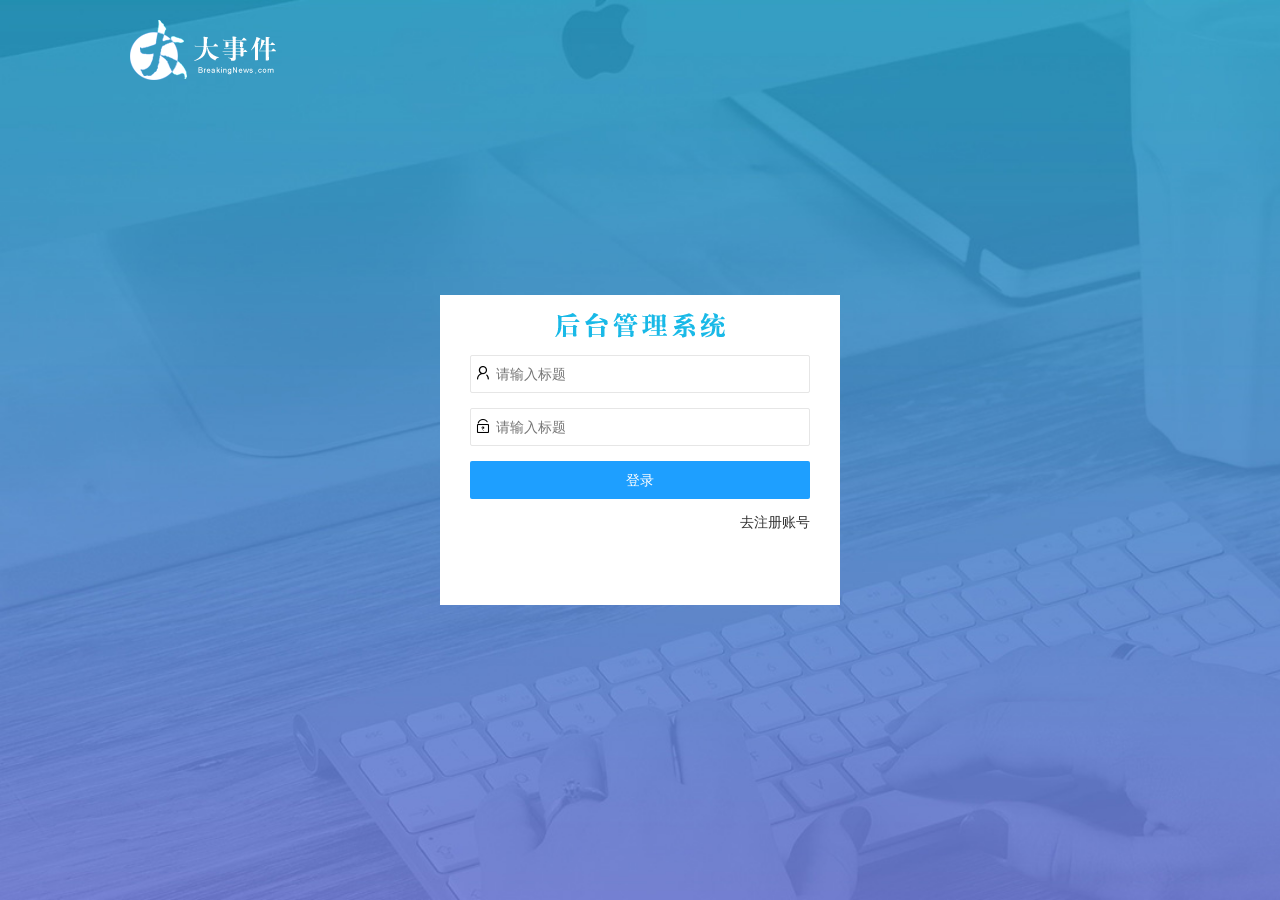
==== login.html @ 8d79bdd9 "大事件首页初始化-第一版" ====
<!DOCTYPE html>
<html lang="en">

<head>
    <meta charset="UTF-8">
    <meta name="viewport" content="width=device-width, initial-scale=1.0">
    <title>Document</title>
    <!-- 无论是css还是js，都需要先加载别人的css和js，最后加载自己的css和自己的js -->
    <!-- 加载css文件 -->
    <link rel="stylesheet" href="./assets/lib/layui/css/layui.css">
    <link rel="stylesheet" href="./login/login.css">

    <!-- 加载js文件 -->
    <script src="./assets/lib/jquery.js"></script>
    <script src="./assets/lib/layui/layui.all.js"></script>
    <script src="./login/login.js"></script>
</head>

<body>
<!-- logo -->
<div id="logo">
    <img src="./assets/images/logo.png" />
</div>


<!-- 登录的盒子 start -->
<div id="login">
    <!-- 盒子的标题 -->
    <div class="title"></div>
    <!-- 登录的表单 -->
    <form action="" class="layui-form">
        <!-- 第一行：用户名 -->
        <div class="layui-form-item">
            <i class="layui-icon layui-icon-username"></i>
            <input type="text" name="username" required lay-verify="required" placeholder="请输入标题" autocomplete="off"
                class="layui-input">
        </div>
        <!-- 第二行：密码 -->
        <div class="layui-form-item">
            <i class="layui-icon layui-icon-password"></i>
            <input type="password" name="password" required lay-verify="required" placeholder="请输入标题" autocomplete="off"
                class="layui-input">
        </div>
        <!-- 第三行：按钮 -->
        <div class="layui-form-item">
            <button class="layui-btn layui-btn-fluid layui-bg-blue" lay-submit lay-filter="formDemo">登录</button>
        </div>
        <!-- 第四行：去注册账号 -->
        <div class="layui-form-item">
            <a href="javascript:;" id="goto-register">去注册账号</a>
        </div>
    </form>
</div>



<!-- 注册的盒子 start -->
<div id="register">
    <!-- 盒子的标题 -->
    <div class="title"></div>

    <!-- 登录的表单 -->
    <form action="" class="layui-form">
        <!-- 第一行：用户名 -->
        <div class="layui-form-item">
            <i class="layui-icon layui-icon-username"></i>
            <input type="text" name="username" required lay-verify="required" placeholder="请输入标题" autocomplete="off"
                class="layui-input">
        </div>


        <!-- 第二行：密码 -->
        <div class="layui-form-item">
            <i class="layui-icon layui-icon-password"></i>
            <input type="password" name="password" required lay-verify="required" placeholder="请输入标题" autocomplete="off"
                class="layui-input">
        </div>


        <!-- 第三行：重复密码 -->
        <div class="layui-form-item">
            <i class="layui-icon layui-icon-password"></i>
            <input type="password" required lay-verify="required" placeholder="请输入标题" autocomplete="off"
                class="layui-input">
        </div>


        <!-- 第四行：按钮 -->
        <div class="layui-form-item">
            <button class="layui-btn layui-btn-fluid layui-bg-blue" lay-submit lay-filter="formDemo">注册</button>
        </div>
        <!-- 第无行：有账号，去登录 -->
        <div class="layui-form-item">
            <a href="javascript:;" id="goto-login">已有账号，去登录</a>
        </div>
    </form>
</div>
</body>

</html>
---- assets/lib/layui/css/layui.css ----
/** layui-v2.5.6 MIT License By https://www.layui.com */
 .layui-inline,img{display:inline-block;vertical-align:middle}h1,h2,h3,h4,h5,h6{font-weight:400}.layui-edge,.layui-header,.layui-inline,.layui-main{position:relative}.layui-body,.layui-edge,.layui-elip{overflow:hidden}.layui-btn,.layui-edge,.layui-inline,img{vertical-align:middle}.layui-btn,.layui-disabled,.layui-icon,.layui-unselect{-moz-user-select:none;-webkit-user-select:none;-ms-user-select:none}.layui-elip,.layui-form-checkbox span,.layui-form-pane .layui-form-label{text-overflow:ellipsis;white-space:nowrap}.layui-breadcrumb,.layui-tree-btnGroup{visibility:hidden}blockquote,body,button,dd,div,dl,dt,form,h1,h2,h3,h4,h5,h6,input,li,ol,p,pre,td,textarea,th,ul{margin:0;padding:0;-webkit-tap-highlight-color:rgba(0,0,0,0)}a:active,a:hover{outline:0}img{border:none}li{list-style:none}table{border-collapse:collapse;border-spacing:0}h4,h5,h6{font-size:100%}button,input,optgroup,option,select,textarea{font-family:inherit;font-size:inherit;font-style:inherit;font-weight:inherit;outline:0}pre{white-space:pre-wrap;white-space:-moz-pre-wrap;white-space:-pre-wrap;white-space:-o-pre-wrap;word-wrap:break-word}body{line-height:24px;font:14px Helvetica Neue,Helvetica,PingFang SC,Tahoma,Arial,sans-serif}hr{height:1px;margin:10px 0;border:0;clear:both}a{color:#333;text-decoration:none}a:hover{color:#777}a cite{font-style:normal;*cursor:pointer}.layui-border-box,.layui-border-box *{box-sizing:border-box}.layui-box,.layui-box *{box-sizing:content-box}.layui-clear{clear:both;*zoom:1}.layui-clear:after{content:'\20';clear:both;*zoom:1;display:block;height:0}.layui-inline{*display:inline;*zoom:1}.layui-edge{display:inline-block;width:0;height:0;border-width:6px;border-style:dashed;border-color:transparent}.layui-edge-top{top:-4px;border-bottom-color:#999;border-bottom-style:solid}.layui-edge-right{border-left-color:#999;border-left-style:solid}.layui-edge-bottom{top:2px;border-top-color:#999;border-top-style:solid}.layui-edge-left{border-right-color:#999;border-right-style:solid}.layui-disabled,.layui-disabled:hover{color:#d2d2d2!important;cursor:not-allowed!important}.layui-circle{border-radius:100%}.layui-show{display:block!important}.layui-hide{display:none!important}@font-face{font-family:layui-icon;src:url(../font/iconfont.eot?v=256);src:url(../font/iconfont.eot?v=256#iefix) format('embedded-opentype'),url(../font/iconfont.woff2?v=256) format('woff2'),url(../font/iconfont.woff?v=256) format('woff'),url(../font/iconfont.ttf?v=256) format('truetype'),url(../font/iconfont.svg?v=256#layui-icon) format('svg')}.layui-icon{font-family:layui-icon!important;font-size:16px;font-style:normal;-webkit-font-smoothing:antialiased;-moz-osx-font-smoothing:grayscale}.layui-icon-reply-fill:before{content:"\e611"}.layui-icon-set-fill:before{content:"\e614"}.layui-icon-menu-fill:before{content:"\e60f"}.layui-icon-search:before{content:"\e615"}.layui-icon-share:before{content:"\e641"}.layui-icon-set-sm:before{content:"\e620"}.layui-icon-engine:before{content:"\e628"}.layui-icon-close:before{content:"\1006"}.layui-icon-close-fill:before{content:"\1007"}.layui-icon-chart-screen:before{content:"\e629"}.layui-icon-star:before{content:"\e600"}.layui-icon-circle-dot:before{content:"\e617"}.layui-icon-chat:before{content:"\e606"}.layui-icon-release:before{content:"\e609"}.layui-icon-list:before{content:"\e60a"}.layui-icon-chart:before{content:"\e62c"}.layui-icon-ok-circle:before{content:"\1005"}.layui-icon-layim-theme:before{content:"\e61b"}.layui-icon-table:before{content:"\e62d"}.layui-icon-right:before{content:"\e602"}.layui-icon-left:before{content:"\e603"}.layui-icon-cart-simple:before{content:"\e698"}.layui-icon-face-cry:before{content:"\e69c"}.layui-icon-face-smile:before{content:"\e6af"}.layui-icon-survey:before{content:"\e6b2"}.layui-icon-tree:before{content:"\e62e"}.layui-icon-ie:before{content:"\e7bb"}.layui-icon-upload-circle:before{content:"\e62f"}.layui-icon-add-circle:before{content:"\e61f"}.layui-icon-download-circle:before{content:"\e601"}.layui-icon-templeate-1:before{content:"\e630"}.layui-icon-util:before{content:"\e631"}.layui-icon-face-surprised:before{content:"\e664"}.layui-icon-edit:before{content:"\e642"}.layui-icon-speaker:before{content:"\e645"}.layui-icon-down:before{content:"\e61a"}.layui-icon-file:before{content:"\e621"}.layui-icon-layouts:before{content:"\e632"}.layui-icon-rate-half:before{content:"\e6c9"}.layui-icon-add-circle-fine:before{content:"\e608"}.layui-icon-prev-circle:before{content:"\e633"}.layui-icon-read:before{content:"\e705"}.layui-icon-404:before{content:"\e61c"}.layui-icon-carousel:before{content:"\e634"}.layui-icon-help:before{content:"\e607"}.layui-icon-code-circle:before{content:"\e635"}.layui-icon-windows:before{content:"\e67f"}.layui-icon-water:before{content:"\e636"}.layui-icon-username:before{content:"\e66f"}.layui-icon-find-fill:before{content:"\e670"}.layui-icon-about:before{content:"\e60b"}.layui-icon-location:before{content:"\e715"}.layui-icon-up:before{content:"\e619"}.layui-icon-pause:before{content:"\e651"}.layui-icon-date:before{content:"\e637"}.layui-icon-layim-uploadfile:before{content:"\e61d"}.layui-icon-delete:before{content:"\e640"}.layui-icon-play:before{content:"\e652"}.layui-icon-top:before{content:"\e604"}.layui-icon-firefox:before{content:"\e686"}.layui-icon-friends:before{content:"\e612"}.layui-icon-refresh-3:before{content:"\e9aa"}.layui-icon-ok:before{content:"\e605"}.layui-icon-layer:before{content:"\e638"}.layui-icon-face-smile-fine:before{content:"\e60c"}.layui-icon-dollar:before{content:"\e659"}.layui-icon-group:before{content:"\e613"}.layui-icon-layim-download:before{content:"\e61e"}.layui-icon-picture-fine:before{content:"\e60d"}.layui-icon-link:before{content:"\e64c"}.layui-icon-diamond:before{content:"\e735"}.layui-icon-log:before{content:"\e60e"}.layui-icon-key:before{content:"\e683"}.layui-icon-rate-solid:before{content:"\e67a"}.layui-icon-fonts-del:before{content:"\e64f"}.layui-icon-unlink:before{content:"\e64d"}.layui-icon-fonts-clear:before{content:"\e639"}.layui-icon-triangle-r:before{content:"\e623"}.layui-icon-circle:before{content:"\e63f"}.layui-icon-radio:before{content:"\e643"}.layui-icon-align-center:before{content:"\e647"}.layui-icon-align-right:before{content:"\e648"}.layui-icon-align-left:before{content:"\e649"}.layui-icon-loading-1:before{content:"\e63e"}.layui-icon-return:before{content:"\e65c"}.layui-icon-fonts-strong:before{content:"\e62b"}.layui-icon-upload:before{content:"\e67c"}.layui-icon-dialogue:before{content:"\e63a"}.layui-icon-video:before{content:"\e6ed"}.layui-icon-headset:before{content:"\e6fc"}.layui-icon-cellphone-fine:before{content:"\e63b"}.layui-icon-add-1:before{content:"\e654"}.layui-icon-face-smile-b:before{content:"\e650"}.layui-icon-fonts-html:before{content:"\e64b"}.layui-icon-screen-full:before{content:"\e622"}.layui-icon-form:before{content:"\e63c"}.layui-icon-cart:before{content:"\e657"}.layui-icon-camera-fill:before{content:"\e65d"}.layui-icon-tabs:before{content:"\e62a"}.layui-icon-heart-fill:before{content:"\e68f"}.layui-icon-fonts-code:before{content:"\e64e"}.layui-icon-ios:before{content:"\e680"}.layui-icon-at:before{content:"\e687"}.layui-icon-fire:before{content:"\e756"}.layui-icon-set:before{content:"\e716"}.layui-icon-fonts-u:before{content:"\e646"}.layui-icon-triangle-d:before{content:"\e625"}.layui-icon-tips:before{content:"\e702"}.layui-icon-picture:before{content:"\e64a"}.layui-icon-more-vertical:before{content:"\e671"}.layui-icon-bluetooth:before{content:"\e689"}.layui-icon-flag:before{content:"\e66c"}.layui-icon-loading:before{content:"\e63d"}.layui-icon-fonts-i:before{content:"\e644"}.layui-icon-refresh-1:before{content:"\e666"}.layui-icon-rmb:before{content:"\e65e"}.layui-icon-addition:before{content:"\e624"}.layui-icon-home:before{content:"\e68e"}.layui-icon-time:before{content:"\e68d"}.layui-icon-user:before{content:"\e770"}.layui-icon-notice:before{content:"\e667"}.layui-icon-chrome:before{content:"\e68a"}.layui-icon-edge:before{content:"\e68b"}.layui-icon-login-weibo:before{content:"\e675"}.layui-icon-voice:before{content:"\e688"}.layui-icon-upload-drag:before{content:"\e681"}.layui-icon-login-qq:before{content:"\e676"}.layui-icon-snowflake:before{content:"\e6b1"}.layui-icon-heart:before{content:"\e68c"}.layui-icon-logout:before{content:"\e682"}.layui-icon-file-b:before{content:"\e655"}.layui-icon-template:before{content:"\e663"}.layui-icon-transfer:before{content:"\e691"}.layui-icon-auz:before{content:"\e672"}.layui-icon-console:before{content:"\e665"}.layui-icon-app:before{content:"\e653"}.layui-icon-prev:before{content:"\e65a"}.layui-icon-website:before{content:"\e7ae"}.layui-icon-next:before{content:"\e65b"}.layui-icon-component:before{content:"\e857"}.layui-icon-android:before{content:"\e684"}.layui-icon-more:before{content:"\e65f"}.layui-icon-login-wechat:before{content:"\e677"}.layui-icon-shrink-right:before{content:"\e668"}.layui-icon-spread-left:before{content:"\e66b"}.layui-icon-camera:before{content:"\e660"}.layui-icon-note:before{content:"\e66e"}.layui-icon-refresh:before{content:"\e669"}.layui-icon-female:before{content:"\e661"}.layui-icon-male:before{content:"\e662"}.layui-icon-screen-restore:before{content:"\e758"}.layui-icon-password:before{content:"\e673"}.layui-icon-senior:before{content:"\e674"}.layui-icon-theme:before{content:"\e66a"}.layui-icon-tread:before{content:"\e6c5"}.layui-icon-praise:before{content:"\e6c6"}.layui-icon-star-fill:before{content:"\e658"}.layui-icon-rate:before{content:"\e67b"}.layui-icon-template-1:before{content:"\e656"}.layui-icon-vercode:before{content:"\e679"}.layui-icon-service:before{content:"\e626"}.layui-icon-cellphone:before{content:"\e678"}.layui-icon-print:before{content:"\e66d"}.layui-icon-cols:before{content:"\e610"}.layui-icon-wifi:before{content:"\e7e0"}.layui-icon-export:before{content:"\e67d"}.layui-icon-rss:before{content:"\e808"}.layui-icon-slider:before{content:"\e714"}.layui-icon-email:before{content:"\e618"}.layui-icon-subtraction:before{content:"\e67e"}.layui-icon-mike:before{content:"\e6dc"}.layui-icon-light:before{content:"\e748"}.layui-icon-gift:before{content:"\e627"}.layui-icon-mute:before{content:"\e685"}.layui-icon-reduce-circle:before{content:"\e616"}.layui-icon-music:before{content:"\e690"}.layui-main{width:1140px;margin:0 auto}.layui-header{z-index:1000;height:60px}.layui-header a:hover{transition:all .5s;-webkit-transition:all .5s}.layui-side{position:fixed;left:0;top:0;bottom:0;z-index:999;width:200px;overflow-x:hidden}.layui-side-scroll{position:relative;width:220px;height:100%;overflow-x:hidden}.layui-body{position:absolute;left:200px;right:0;top:0;bottom:0;z-index:998;width:auto;overflow-y:auto;box-sizing:border-box}.layui-layout-body{overflow:hidden}.layui-layout-admin .layui-header{background-color:#23262E}.layui-layout-admin .layui-side{top:60px;width:200px;overflow-x:hidden}.layui-layout-admin .layui-body{position:fixed;top:60px;bottom:44px}.layui-layout-admin .layui-main{width:auto;margin:0 15px}.layui-layout-admin .layui-footer{position:fixed;left:200px;right:0;bottom:0;height:44px;line-height:44px;padding:0 15px;background-color:#eee}.layui-layout-admin .layui-logo{position:absolute;left:0;top:0;width:200px;height:100%;line-height:60px;text-align:center;color:#009688;font-size:16px}.layui-layout-admin .layui-header .layui-nav{background:0 0}.layui-layout-left{position:absolute!important;left:200px;top:0}.layui-layout-right{position:absolute!important;right:0;top:0}.layui-container{position:relative;margin:0 auto;padding:0 15px;box-sizing:border-box}.layui-fluid{position:relative;margin:0 auto;padding:0 15px}.layui-row:after,.layui-row:before{content:'';display:block;clear:both}.layui-col-lg1,.layui-col-lg10,.layui-col-lg11,.layui-col-lg12,.layui-col-lg2,.layui-col-lg3,.layui-col-lg4,.layui-col-lg5,.layui-col-lg6,.layui-col-lg7,.layui-col-lg8,.layui-col-lg9,.layui-col-md1,.layui-col-md10,.layui-col-md11,.layui-col-md12,.layui-col-md2,.layui-col-md3,.layui-col-md4,.layui-col-md5,.layui-col-md6,.layui-col-md7,.layui-col-md8,.layui-col-md9,.layui-col-sm1,.layui-col-sm10,.layui-col-sm11,.layui-col-sm12,.layui-col-sm2,.layui-col-sm3,.layui-col-sm4,.layui-col-sm5,.layui-col-sm6,.layui-col-sm7,.layui-col-sm8,.layui-col-sm9,.layui-col-xs1,.layui-col-xs10,.layui-col-xs11,.layui-col-xs12,.layui-col-xs2,.layui-col-xs3,.layui-col-xs4,.layui-col-xs5,.layui-col-xs6,.layui-col-xs7,.layui-col-xs8,.layui-col-xs9{position:relative;display:block;box-sizing:border-box}.layui-col-xs1,.layui-col-xs10,.layui-col-xs11,.layui-col-xs12,.layui-col-xs2,.layui-col-xs3,.layui-col-xs4,.layui-col-xs5,.layui-col-xs6,.layui-col-xs7,.layui-col-xs8,.layui-col-xs9{float:left}.layui-col-xs1{width:8.33333333%}.layui-col-xs2{width:16.66666667%}.layui-col-xs3{width:25%}.layui-col-xs4{width:33.33333333%}.layui-col-xs5{width:41.66666667%}.layui-col-xs6{width:50%}.layui-col-xs7{width:58.33333333%}.layui-col-xs8{width:66.66666667%}.layui-col-xs9{width:75%}.layui-col-xs10{width:83.33333333%}.layui-col-xs11{width:91.66666667%}.layui-col-xs12{width:100%}.layui-col-xs-offset1{margin-left:8.33333333%}.layui-col-xs-offset2{margin-left:16.66666667%}.layui-col-xs-offset3{margin-left:25%}.layui-col-xs-offset4{margin-left:33.33333333%}.layui-col-xs-offset5{margin-left:41.66666667%}.layui-col-xs-offset6{margin-left:50%}.layui-col-xs-offset7{margin-left:58.33333333%}.layui-col-xs-offset8{margin-left:66.66666667%}.layui-col-xs-offset9{margin-left:75%}.layui-col-xs-offset10{margin-left:83.33333333%}.layui-col-xs-offset11{margin-left:91.66666667%}.layui-col-xs-offset12{margin-left:100%}@media screen and (max-width:768px){.layui-hide-xs{display:none!important}.layui-show-xs-block{display:block!important}.layui-show-xs-inline{display:inline!important}.layui-show-xs-inline-block{display:inline-block!important}}@media screen and (min-width:768px){.layui-container{width:750px}.layui-hide-sm{display:none!important}.layui-show-sm-block{display:block!important}.layui-show-sm-inline{display:inline!important}.layui-show-sm-inline-block{display:inline-block!important}.layui-col-sm1,.layui-col-sm10,.layui-col-sm11,.layui-col-sm12,.layui-col-sm2,.layui-col-sm3,.layui-col-sm4,.layui-col-sm5,.layui-col-sm6,.layui-col-sm7,.layui-col-sm8,.layui-col-sm9{float:left}.layui-col-sm1{width:8.33333333%}.layui-col-sm2{width:16.66666667%}.layui-col-sm3{width:25%}.layui-col-sm4{width:33.33333333%}.layui-col-sm5{width:41.66666667%}.layui-col-sm6{width:50%}.layui-col-sm7{width:58.33333333%}.layui-col-sm8{width:66.66666667%}.layui-col-sm9{width:75%}.layui-col-sm10{width:83.33333333%}.layui-col-sm11{width:91.66666667%}.layui-col-sm12{width:100%}.layui-col-sm-offset1{margin-left:8.33333333%}.layui-col-sm-offset2{margin-left:16.66666667%}.layui-col-sm-offset3{margin-left:25%}.layui-col-sm-offset4{margin-left:33.33333333%}.layui-col-sm-offset5{margin-left:41.66666667%}.layui-col-sm-offset6{margin-left:50%}.layui-col-sm-offset7{margin-left:58.33333333%}.layui-col-sm-offset8{margin-left:66.66666667%}.layui-col-sm-offset9{margin-left:75%}.layui-col-sm-offset10{margin-left:83.33333333%}.layui-col-sm-offset11{margin-left:91.66666667%}.layui-col-sm-offset12{margin-left:100%}}@media screen and (min-width:992px){.layui-container{width:970px}.layui-hide-md{display:none!important}.layui-show-md-block{display:block!important}.layui-show-md-inline{display:inline!important}.layui-show-md-inline-block{display:inline-block!important}.layui-col-md1,.layui-col-md10,.layui-col-md11,.layui-col-md12,.layui-col-md2,.layui-col-md3,.layui-col-md4,.layui-col-md5,.layui-col-md6,.layui-col-md7,.layui-col-md8,.layui-col-md9{float:left}.layui-col-md1{width:8.33333333%}.layui-col-md2{width:16.66666667%}.layui-col-md3{width:25%}.layui-col-md4{width:33.33333333%}.layui-col-md5{width:41.66666667%}.layui-col-md6{width:50%}.layui-col-md7{width:58.33333333%}.layui-col-md8{width:66.66666667%}.layui-col-md9{width:75%}.layui-col-md10{width:83.33333333%}.layui-col-md11{width:91.66666667%}.layui-col-md12{width:100%}.layui-col-md-offset1{margin-left:8.33333333%}.layui-col-md-offset2{margin-left:16.66666667%}.layui-col-md-offset3{margin-left:25%}.layui-col-md-offset4{margin-left:33.33333333%}.layui-col-md-offset5{margin-left:41.66666667%}.layui-col-md-offset6{margin-left:50%}.layui-col-md-offset7{margin-left:58.33333333%}.layui-col-md-offset8{margin-left:66.66666667%}.layui-col-md-offset9{margin-left:75%}.layui-col-md-offset10{margin-left:83.33333333%}.layui-col-md-offset11{margin-left:91.66666667%}.layui-col-md-offset12{margin-left:100%}}@media screen and (min-width:1200px){.layui-container{width:1170px}.layui-hide-lg{display:none!important}.layui-show-lg-block{display:block!important}.layui-show-lg-inline{display:inline!important}.layui-show-lg-inline-block{display:inline-block!important}.layui-col-lg1,.layui-col-lg10,.layui-col-lg11,.layui-col-lg12,.layui-col-lg2,.layui-col-lg3,.layui-col-lg4,.layui-col-lg5,.layui-col-lg6,.layui-col-lg7,.layui-col-lg8,.layui-col-lg9{float:left}.layui-col-lg1{width:8.33333333%}.layui-col-lg2{width:16.66666667%}.layui-col-lg3{width:25%}.layui-col-lg4{width:33.33333333%}.layui-col-lg5{width:41.66666667%}.layui-col-lg6{width:50%}.layui-col-lg7{width:58.33333333%}.layui-col-lg8{width:66.66666667%}.layui-col-lg9{width:75%}.layui-col-lg10{width:83.33333333%}.layui-col-lg11{width:91.66666667%}.layui-col-lg12{width:100%}.layui-col-lg-offset1{margin-left:8.33333333%}.layui-col-lg-offset2{margin-left:16.66666667%}.layui-col-lg-offset3{margin-left:25%}.layui-col-lg-offset4{margin-left:33.33333333%}.layui-col-lg-offset5{margin-left:41.66666667%}.layui-col-lg-offset6{margin-left:50%}.layui-col-lg-offset7{margin-left:58.33333333%}.layui-col-lg-offset8{margin-left:66.66666667%}.layui-col-lg-offset9{margin-left:75%}.layui-col-lg-offset10{margin-left:83.33333333%}.layui-col-lg-offset11{margin-left:91.66666667%}.layui-col-lg-offset12{margin-left:100%}}.layui-col-space1{margin:-.5px}.layui-col-space1>*{padding:.5px}.layui-col-space2{margin:-1px}.layui-col-space2>*{padding:1px}.layui-col-space4{margin:-2px}.layui-col-space4>*{padding:2px}.layui-col-space5{margin:-2.5px}.layui-col-space5>*{padding:2.5px}.layui-col-space6{margin:-3px}.layui-col-space6>*{padding:3px}.layui-col-space8{margin:-4px}.layui-col-space8>*{padding:4px}.layui-col-space10{margin:-5px}.layui-col-space10>*{padding:5px}.layui-col-space12{margin:-6px}.layui-col-space12>*{padding:6px}.layui-col-space14{margin:-7px}.layui-col-space14>*{padding:7px}.layui-col-space15{margin:-7.5px}.layui-col-space15>*{padding:7.5px}.layui-col-space16{margin:-8px}.layui-col-space16>*{padding:8px}.layui-col-space18{margin:-9px}.layui-col-space18>*{padding:9px}.layui-col-space20{margin:-10px}.layui-col-space20>*{padding:10px}.layui-col-space22{margin:-11px}.layui-col-space22>*{padding:11px}.layui-col-space24{margin:-12px}.layui-col-space24>*{padding:12px}.layui-col-space25{margin:-12.5px}.layui-col-space25>*{padding:12.5px}.layui-col-space26{margin:-13px}.layui-col-space26>*{padding:13px}.layui-col-space28{margin:-14px}.layui-col-space28>*{padding:14px}.layui-col-space30{margin:-15px}.layui-col-space30>*{padding:15px}.layui-btn,.layui-input,.layui-select,.layui-textarea,.layui-upload-button{outline:0;-webkit-appearance:none;transition:all .3s;-webkit-transition:all .3s;box-sizing:border-box}.layui-elem-quote{margin-bottom:10px;padding:15px;line-height:22px;border-left:5px solid #009688;border-radius:0 2px 2px 0;background-color:#f2f2f2}.layui-quote-nm{border-style:solid;border-width:1px 1px 1px 5px;background:0 0}.layui-elem-field{margin-bottom:10px;padding:0;border-width:1px;border-style:solid}.layui-elem-field legend{margin-left:20px;padding:0 10px;font-size:20px;font-weight:300}.layui-field-title{margin:10px 0 20px;border-width:1px 0 0}.layui-field-box{padding:10px 15px}.layui-field-title .layui-field-box{padding:10px 0}.layui-progress{position:relative;height:6px;border-radius:20px;background-color:#e2e2e2}.layui-progress-bar{position:absolute;left:0;top:0;width:0;max-width:100%;height:6px;border-radius:20px;text-align:right;background-color:#5FB878;transition:all .3s;-webkit-transition:all .3s}.layui-progress-big,.layui-progress-big .layui-progress-bar{height:18px;line-height:18px}.layui-progress-text{position:relative;top:-20px;line-height:18px;font-size:12px;color:#666}.layui-progress-big .layui-progress-text{position:static;padding:0 10px;color:#fff}.layui-collapse{border-width:1px;border-style:solid;border-radius:2px}.layui-colla-content,.layui-colla-item{border-top-width:1px;border-top-style:solid}.layui-colla-item:first-child{border-top:none}.layui-colla-title{position:relative;height:42px;line-height:42px;padding:0 15px 0 35px;color:#333;background-color:#f2f2f2;cursor:pointer;font-size:14px;overflow:hidden}.layui-colla-content{display:none;padding:10px 15px;line-height:22px;color:#666}.layui-colla-icon{position:absolute;left:15px;top:0;font-size:14px}.layui-card{margin-bottom:15px;border-radius:2px;background-color:#fff;box-shadow:0 1px 2px 0 rgba(0,0,0,.05)}.layui-card:last-child{margin-bottom:0}.layui-card-header{position:relative;height:42px;line-height:42px;padding:0 15px;border-bottom:1px solid #f6f6f6;color:#333;border-radius:2px 2px 0 0;font-size:14px}.layui-bg-black,.layui-bg-blue,.layui-bg-cyan,.layui-bg-green,.layui-bg-orange,.layui-bg-red{color:#fff!important}.layui-card-body{position:relative;padding:10px 15px;line-height:24px}.layui-card-body[pad15]{padding:15px}.layui-card-body[pad20]{padding:20px}.layui-card-body .layui-table{margin:5px 0}.layui-card .layui-tab{margin:0}.layui-panel-window{position:relative;padding:15px;border-radius:0;border-top:5px solid #E6E6E6;background-color:#fff}.layui-auxiliar-moving{position:fixed;left:0;right:0;top:0;bottom:0;width:100%;height:100%;background:0 0;z-index:9999999999}.layui-form-label,.layui-form-mid,.layui-form-select,.layui-input-block,.layui-input-inline,.layui-textarea{position:relative}.layui-bg-red{background-color:#FF5722!important}.layui-bg-orange{background-color:#FFB800!important}.layui-bg-green{background-color:#009688!important}.layui-bg-cyan{background-color:#2F4056!important}.layui-bg-blue{background-color:#1E9FFF!important}.layui-bg-black{background-color:#393D49!important}.layui-bg-gray{background-color:#eee!important;color:#666!important}.layui-badge-rim,.layui-colla-content,.layui-colla-item,.layui-collapse,.layui-elem-field,.layui-form-pane .layui-form-item[pane],.layui-form-pane .layui-form-label,.layui-input,.layui-layedit,.layui-layedit-tool,.layui-quote-nm,.layui-select,.layui-tab-bar,.layui-tab-card,.layui-tab-title,.layui-tab-title .layui-this:after,.layui-textarea{border-color:#e6e6e6}.layui-timeline-item:before,hr{background-color:#e6e6e6}.layui-text{line-height:22px;font-size:14px;color:#666}.layui-text h1,.layui-text h2,.layui-text h3{font-weight:500;color:#333}.layui-text h1{font-size:30px}.layui-text h2{font-size:24px}.layui-text h3{font-size:18px}.layui-text a:not(.layui-btn){color:#01AAED}.layui-text a:not(.layui-btn):hover{text-decoration:underline}.layui-text ul{padding:5px 0 5px 15px}.layui-text ul li{margin-top:5px;list-style-type:disc}.layui-text em,.layui-word-aux{color:#999!important;padding:0 5px!important}.layui-btn{display:inline-block;height:38px;line-height:38px;padding:0 18px;background-color:#009688;color:#fff;white-space:nowrap;text-align:center;font-size:14px;border:none;border-radius:2px;cursor:pointer}.layui-btn:hover{opacity:.8;filter:alpha(opacity=80);color:#fff}.layui-btn:active{opacity:1;filter:alpha(opacity=100)}.layui-btn+.layui-btn{margin-left:10px}.layui-btn-container{font-size:0}.layui-btn-container .layui-btn{margin-right:10px;margin-bottom:10px}.layui-btn-container .layui-btn+.layui-btn{margin-left:0}.layui-table .layui-btn-container .layui-btn{margin-bottom:9px}.layui-btn-radius{border-radius:100px}.layui-btn .layui-icon{margin-right:3px;font-size:18px;vertical-align:bottom;vertical-align:middle\9}.layui-btn-primary{border:1px solid #C9C9C9;background-color:#fff;color:#555}.layui-btn-primary:hover{border-color:#009688;color:#333}.layui-btn-normal{background-color:#1E9FFF}.layui-btn-warm{background-color:#FFB800}.layui-btn-danger{background-color:#FF5722}.layui-btn-checked{background-color:#5FB878}.layui-btn-disabled,.layui-btn-disabled:active,.layui-btn-disabled:hover{border:1px solid #e6e6e6;background-color:#FBFBFB;color:#C9C9C9;cursor:not-allowed;opacity:1}.layui-btn-lg{height:44px;line-height:44px;padding:0 25px;font-size:16px}.layui-btn-sm{height:30px;line-height:30px;padding:0 10px;font-size:12px}.layui-btn-sm i{font-size:16px!important}.layui-btn-xs{height:22px;line-height:22px;padding:0 5px;font-size:12px}.layui-btn-xs i{font-size:14px!important}.layui-btn-group{display:inline-block;vertical-align:middle;font-size:0}.layui-btn-group .layui-btn{margin-left:0!important;margin-right:0!important;border-left:1px solid rgba(255,255,255,.5);border-radius:0}.layui-btn-group .layui-btn-primary{border-left:none}.layui-btn-group .layui-btn-primary:hover{border-color:#C9C9C9;color:#009688}.layui-btn-group .layui-btn:first-child{border-left:none;border-radius:2px 0 0 2px}.layui-btn-group .layui-btn-primary:first-child{border-left:1px solid #c9c9c9}.layui-btn-group .layui-btn:last-child{border-radius:0 2px 2px 0}.layui-btn-group .layui-btn+.layui-btn{margin-left:0}.layui-btn-group+.layui-btn-group{margin-left:10px}.layui-btn-fluid{width:100%}.layui-input,.layui-select,.layui-textarea{height:38px;line-height:1.3;line-height:38px\9;border-width:1px;border-style:solid;background-color:#fff;border-radius:2px}.layui-input::-webkit-input-placeholder,.layui-select::-webkit-input-placeholder,.layui-textarea::-webkit-input-placeholder{line-height:1.3}.layui-input,.layui-textarea{display:block;width:100%;padding-left:10px}.layui-input:hover,.layui-textarea:hover{border-color:#D2D2D2!important}.layui-input:focus,.layui-textarea:focus{border-color:#C9C9C9!important}.layui-textarea{min-height:100px;height:auto;line-height:20px;padding:6px 10px;resize:vertical}.layui-select{padding:0 10px}.layui-form input[type=checkbox],.layui-form input[type=radio],.layui-form select{display:none}.layui-form [lay-ignore]{display:initial}.layui-form-item{margin-bottom:15px;clear:both;*zoom:1}.layui-form-item:after{content:'\20';clear:both;*zoom:1;display:block;height:0}.layui-form-label{float:left;display:block;padding:9px 15px;width:80px;font-weight:400;line-height:20px;text-align:right}.layui-form-label-col{display:block;float:none;padding:9px 0;line-height:20px;text-align:left}.layui-form-item .layui-inline{margin-bottom:5px;margin-right:10px}.layui-input-block{margin-left:110px;min-height:36px}.layui-input-inline{display:inline-block;vertical-align:middle}.layui-form-item .layui-input-inline{float:left;width:190px;margin-right:10px}.layui-form-text .layui-input-inline{width:auto}.layui-form-mid{float:left;display:block;padding:9px 0!important;line-height:20px;margin-right:10px}.layui-form-danger+.layui-form-select .layui-input,.layui-form-danger:focus{border-color:#FF5722!important}.layui-form-select .layui-input{padding-right:30px;cursor:pointer}.layui-form-select .layui-edge{position:absolute;right:10px;top:50%;margin-top:-3px;cursor:pointer;border-width:6px;border-top-color:#c2c2c2;border-top-style:solid;transition:all .3s;-webkit-transition:all .3s}.layui-form-select dl{display:none;position:absolute;left:0;top:42px;padding:5px 0;z-index:899;min-width:100%;border:1px solid #d2d2d2;max-height:300px;overflow-y:auto;background-color:#fff;border-radius:2px;box-shadow:0 2px 4px rgba(0,0,0,.12);box-sizing:border-box}.layui-form-select dl dd,.layui-form-select dl dt{padding:0 10px;line-height:36px;white-space:nowrap;overflow:hidden;text-overflow:ellipsis}.layui-form-select dl dt{font-size:12px;color:#999}.layui-form-select dl dd{cursor:pointer}.layui-form-select dl dd:hover{background-color:#f2f2f2;-webkit-transition:.5s all;transition:.5s all}.layui-form-select .layui-select-group dd{padding-left:20px}.layui-form-select dl dd.layui-select-tips{padding-left:10px!important;color:#999}.layui-form-select dl dd.layui-this{background-color:#5FB878;color:#fff}.layui-form-checkbox,.layui-form-select dl dd.layui-disabled{background-color:#fff}.layui-form-selected dl{display:block}.layui-form-checkbox,.layui-form-checkbox *,.layui-form-switch{display:inline-block;vertical-align:middle}.layui-form-selected .layui-edge{margin-top:-9px;-webkit-transform:rotate(180deg);transform:rotate(180deg);margin-top:-3px\9}:root .layui-form-selected .layui-edge{margin-top:-9px\0/IE9}.layui-form-selectup dl{top:auto;bottom:42px}.layui-select-none{margin:5px 0;text-align:center;color:#999}.layui-select-disabled .layui-disabled{border-color:#eee!important}.layui-select-disabled .layui-edge{border-top-color:#d2d2d2}.layui-form-checkbox{position:relative;height:30px;line-height:30px;margin-right:10px;padding-right:30px;cursor:pointer;font-size:0;-webkit-transition:.1s linear;transition:.1s linear;box-sizing:border-box}.layui-form-checkbox span{padding:0 10px;height:100%;font-size:14px;border-radius:2px 0 0 2px;background-color:#d2d2d2;color:#fff;overflow:hidden}.layui-form-checkbox:hover span{background-color:#c2c2c2}.layui-form-checkbox i{position:absolute;right:0;top:0;width:30px;height:28px;border:1px solid #d2d2d2;border-left:none;border-radius:0 2px 2px 0;color:#fff;font-size:20px;text-align:center}.layui-form-checkbox:hover i{border-color:#c2c2c2;color:#c2c2c2}.layui-form-checked,.layui-form-checked:hover{border-color:#5FB878}.layui-form-checked span,.layui-form-checked:hover span{background-color:#5FB878}.layui-form-checked i,.layui-form-checked:hover i{color:#5FB878}.layui-form-item .layui-form-checkbox{margin-top:4px}.layui-form-checkbox[lay-skin=primary]{height:auto!important;line-height:normal!important;min-width:18px;min-height:18px;border:none!important;margin-right:0;padding-left:28px;padding-right:0;background:0 0}.layui-form-checkbox[lay-skin=primary] span{padding-left:0;padding-right:15px;line-height:18px;background:0 0;color:#666}.layui-form-checkbox[lay-skin=primary] i{right:auto;left:0;width:16px;height:16px;line-height:16px;border:1px solid #d2d2d2;font-size:12px;border-radius:2px;background-color:#fff;-webkit-transition:.1s linear;transition:.1s linear}.layui-form-checkbox[lay-skin=primary]:hover i{border-color:#5FB878;color:#fff}.layui-form-checked[lay-skin=primary] i{border-color:#5FB878!important;background-color:#5FB878;color:#fff}.layui-checkbox-disbaled[lay-skin=primary] span{background:0 0!important;color:#c2c2c2}.layui-checkbox-disbaled[lay-skin=primary]:hover i{border-color:#d2d2d2}.layui-form-item .layui-form-checkbox[lay-skin=primary]{margin-top:10px}.layui-form-switch{position:relative;height:22px;line-height:22px;min-width:35px;padding:0 5px;margin-top:8px;border:1px solid #d2d2d2;border-radius:20px;cursor:pointer;background-color:#fff;-webkit-transition:.1s linear;transition:.1s linear}.layui-form-switch i{position:absolute;left:5px;top:3px;width:16px;height:16px;border-radius:20px;background-color:#d2d2d2;-webkit-transition:.1s linear;transition:.1s linear}.layui-form-switch em{position:relative;top:0;width:25px;margin-left:21px;padding:0!important;text-align:center!important;color:#999!important;font-style:normal!important;font-size:12px}.layui-form-onswitch{border-color:#5FB878;background-color:#5FB878}.layui-checkbox-disbaled,.layui-checkbox-disbaled i{border-color:#e2e2e2!important}.layui-form-onswitch i{left:100%;margin-left:-21px;background-color:#fff}.layui-form-onswitch em{margin-left:5px;margin-right:21px;color:#fff!important}.layui-checkbox-disbaled span{background-color:#e2e2e2!important}.layui-checkbox-disbaled:hover i{color:#fff!important}[lay-radio]{display:none}.layui-form-radio,.layui-form-radio *{display:inline-block;vertical-align:middle}.layui-form-radio{line-height:28px;margin:6px 10px 0 0;padding-right:10px;cursor:pointer;font-size:0}.layui-form-radio *{font-size:14px}.layui-form-radio>i{margin-right:8px;font-size:22px;color:#c2c2c2}.layui-form-radio>i:hover,.layui-form-radioed>i{color:#5FB878}.layui-radio-disbaled>i{color:#e2e2e2!important}.layui-form-pane .layui-form-label{width:110px;padding:8px 15px;height:38px;line-height:20px;border-width:1px;border-style:solid;border-radius:2px 0 0 2px;text-align:center;background-color:#FBFBFB;overflow:hidden;box-sizing:border-box}.layui-form-pane .layui-input-inline{margin-left:-1px}.layui-form-pane .layui-input-block{margin-left:110px;left:-1px}.layui-form-pane .layui-input{border-radius:0 2px 2px 0}.layui-form-pane .layui-form-text .layui-form-label{float:none;width:100%;border-radius:2px;box-sizing:border-box;text-align:left}.layui-form-pane .layui-form-text .layui-input-inline{display:block;margin:0;top:-1px;clear:both}.layui-form-pane .layui-form-text .layui-input-block{margin:0;left:0;top:-1px}.layui-form-pane .layui-form-text .layui-textarea{min-height:100px;border-radius:0 0 2px 2px}.layui-form-pane .layui-form-checkbox{margin:4px 0 4px 10px}.layui-form-pane .layui-form-radio,.layui-form-pane .layui-form-switch{margin-top:6px;margin-left:10px}.layui-form-pane .layui-form-item[pane]{position:relative;border-width:1px;border-style:solid}.layui-form-pane .layui-form-item[pane] .layui-form-label{position:absolute;left:0;top:0;height:100%;border-width:0 1px 0 0}.layui-form-pane .layui-form-item[pane] .layui-input-inline{margin-left:110px}@media screen and (max-width:450px){.layui-form-item .layui-form-label{text-overflow:ellipsis;overflow:hidden;white-space:nowrap}.layui-form-item .layui-inline{display:block;margin-right:0;margin-bottom:20px;clear:both}.layui-form-item .layui-inline:after{content:'\20';clear:both;display:block;height:0}.layui-form-item .layui-input-inline{display:block;float:none;left:-3px;width:auto;margin:0 0 10px 112px}.layui-form-item .layui-input-inline+.layui-form-mid{margin-left:110px;top:-5px;padding:0}.layui-form-item .layui-form-checkbox{margin-right:5px;margin-bottom:5px}}.layui-layedit{border-width:1px;border-style:solid;border-radius:2px}.layui-layedit-tool{padding:3px 5px;border-bottom-width:1px;border-bottom-style:solid;font-size:0}.layedit-tool-fixed{position:fixed;top:0;border-top:1px solid #e2e2e2}.layui-layedit-tool .layedit-tool-mid,.layui-layedit-tool .layui-icon{display:inline-block;vertical-align:middle;text-align:center;font-size:14px}.layui-layedit-tool .layui-icon{position:relative;width:32px;height:30px;line-height:30px;margin:3px 5px;color:#777;cursor:pointer;border-radius:2px}.layui-layedit-tool .layui-icon:hover{color:#393D49}.layui-layedit-tool .layui-icon:active{color:#000}.layui-layedit-tool .layedit-tool-active{background-color:#e2e2e2;color:#000}.layui-layedit-tool .layui-disabled,.layui-layedit-tool .layui-disabled:hover{color:#d2d2d2;cursor:not-allowed}.layui-layedit-tool .layedit-tool-mid{width:1px;height:18px;margin:0 10px;background-color:#d2d2d2}.layedit-tool-html{width:50px!important;font-size:30px!important}.layedit-tool-b,.layedit-tool-code,.layedit-tool-help{font-size:16px!important}.layedit-tool-d,.layedit-tool-face,.layedit-tool-image,.layedit-tool-unlink{font-size:18px!important}.layedit-tool-image input{position:absolute;font-size:0;left:0;top:0;width:100%;height:100%;opacity:.01;filter:Alpha(opacity=1);cursor:pointer}.layui-layedit-iframe iframe{display:block;width:100%}#LAY_layedit_code{overflow:hidden}.layui-laypage{display:inline-block;*display:inline;*zoom:1;vertical-align:middle;margin:10px 0;font-size:0}.layui-laypage>a:first-child,.layui-laypage>a:first-child em{border-radius:2px 0 0 2px}.layui-laypage>a:last-child,.layui-laypage>a:last-child em{border-radius:0 2px 2px 0}.layui-laypage>:first-child{margin-left:0!important}.layui-laypage>:last-child{margin-right:0!important}.layui-laypage a,.layui-laypage button,.layui-laypage input,.layui-laypage select,.layui-laypage span{border:1px solid #e2e2e2}.layui-laypage a,.layui-laypage span{display:inline-block;*display:inline;*zoom:1;vertical-align:middle;padding:0 15px;height:28px;line-height:28px;margin:0 -1px 5px 0;background-color:#fff;color:#333;font-size:12px}.layui-flow-more a *,.layui-laypage input,.layui-table-view select[lay-ignore]{display:inline-block}.layui-laypage a:hover{color:#009688}.layui-laypage em{font-style:normal}.layui-laypage .layui-laypage-spr{color:#999;font-weight:700}.layui-laypage a{text-decoration:none}.layui-laypage .layui-laypage-curr{position:relative}.layui-laypage .layui-laypage-curr em{position:relative;color:#fff}.layui-laypage .layui-laypage-curr .layui-laypage-em{position:absolute;left:-1px;top:-1px;padding:1px;width:100%;height:100%;background-color:#009688}.layui-laypage-em{border-radius:2px}.layui-laypage-next em,.layui-laypage-prev em{font-family:Sim sun;font-size:16px}.layui-laypage .layui-laypage-count,.layui-laypage .layui-laypage-limits,.layui-laypage .layui-laypage-refresh,.layui-laypage .layui-laypage-skip{margin-left:10px;margin-right:10px;padding:0;border:none}.layui-laypage .layui-laypage-limits,.layui-laypage .layui-laypage-refresh{vertical-align:top}.layui-laypage .layui-laypage-refresh i{font-size:18px;cursor:pointer}.layui-laypage select{height:22px;padding:3px;border-radius:2px;cursor:pointer}.layui-laypage .layui-laypage-skip{height:30px;line-height:30px;color:#999}.layui-laypage button,.layui-laypage input{height:30px;line-height:30px;border-radius:2px;vertical-align:top;background-color:#fff;box-sizing:border-box}.layui-laypage input{width:40px;margin:0 10px;padding:0 3px;text-align:center}.layui-laypage input:focus,.layui-laypage select:focus{border-color:#009688!important}.layui-laypage button{margin-left:10px;padding:0 10px;cursor:pointer}.layui-table,.layui-table-view{margin:10px 0}.layui-flow-more{margin:10px 0;text-align:center;color:#999;font-size:14px}.layui-flow-more a{height:32px;line-height:32px}.layui-flow-more a *{vertical-align:top}.layui-flow-more a cite{padding:0 20px;border-radius:3px;background-color:#eee;color:#333;font-style:normal}.layui-flow-more a cite:hover{opacity:.8}.layui-flow-more a i{font-size:30px;color:#737383}.layui-table{width:100%;background-color:#fff;color:#666}.layui-table tr{transition:all .3s;-webkit-transition:all .3s}.layui-table th{text-align:left;font-weight:400}.layui-table tbody tr:hover,.layui-table thead tr,.layui-table-click,.layui-table-header,.layui-table-hover,.layui-table-mend,.layui-table-patch,.layui-table-tool,.layui-table-total,.layui-table-total tr,.layui-table[lay-even] tr:nth-child(even){background-color:#f2f2f2}.layui-table td,.layui-table th,.layui-table-col-set,.layui-table-fixed-r,.layui-table-grid-down,.layui-table-header,.layui-table-page,.layui-table-tips-main,.layui-table-tool,.layui-table-total,.layui-table-view,.layui-table[lay-skin=line],.layui-table[lay-skin=row]{border-width:1px;border-style:solid;border-color:#e6e6e6}.layui-table td,.layui-table th{position:relative;padding:9px 15px;min-height:20px;line-height:20px;font-size:14px}.layui-table[lay-skin=line] td,.layui-table[lay-skin=line] th{border-width:0 0 1px}.layui-table[lay-skin=row] td,.layui-table[lay-skin=row] th{border-width:0 1px 0 0}.layui-table[lay-skin=nob] td,.layui-table[lay-skin=nob] th{border:none}.layui-table img{max-width:100px}.layui-table[lay-size=lg] td,.layui-table[lay-size=lg] th{padding:15px 30px}.layui-table-view .layui-table[lay-size=lg] .layui-table-cell{height:40px;line-height:40px}.layui-table[lay-size=sm] td,.layui-table[lay-size=sm] th{font-size:12px;padding:5px 10px}.layui-table-view .layui-table[lay-size=sm] .layui-table-cell{height:20px;line-height:20px}.layui-table[lay-data]{display:none}.layui-table-box{position:relative;overflow:hidden}.layui-table-view .layui-table{position:relative;width:auto;margin:0}.layui-table-view .layui-table[lay-skin=line]{border-width:0 1px 0 0}.layui-table-view .layui-table[lay-skin=row]{border-width:0 0 1px}.layui-table-view .layui-table td,.layui-table-view .layui-table th{padding:5px 0;border-top:none;border-left:none}.layui-table-view .layui-table th.layui-unselect .layui-table-cell span{cursor:pointer}.layui-table-view .layui-table td{cursor:default}.layui-table-view .layui-table td[data-edit=text]{cursor:text}.layui-table-view .layui-form-checkbox[lay-skin=primary] i{width:18px;height:18px}.layui-table-view .layui-form-radio{line-height:0;padding:0}.layui-table-view .layui-form-radio>i{margin:0;font-size:20px}.layui-table-init{position:absolute;left:0;top:0;width:100%;height:100%;text-align:center;z-index:110}.layui-table-init .layui-icon{position:absolute;left:50%;top:50%;margin:-15px 0 0 -15px;font-size:30px;color:#c2c2c2}.layui-table-header{border-width:0 0 1px;overflow:hidden}.layui-table-header .layui-table{margin-bottom:-1px}.layui-table-tool .layui-inline[lay-event]{position:relative;width:26px;height:26px;padding:5px;line-height:16px;margin-right:10px;text-align:center;color:#333;border:1px solid #ccc;cursor:pointer;-webkit-transition:.5s all;transition:.5s all}.layui-table-tool .layui-inline[lay-event]:hover{border:1px solid #999}.layui-table-tool-temp{padding-right:120px}.layui-table-tool-self{position:absolute;right:17px;top:10px}.layui-table-tool .layui-table-tool-self .layui-inline[lay-event]{margin:0 0 0 10px}.layui-table-tool-panel{position:absolute;top:29px;left:-1px;padding:5px 0;min-width:150px;min-height:40px;border:1px solid #d2d2d2;text-align:left;overflow-y:auto;background-color:#fff;box-shadow:0 2px 4px rgba(0,0,0,.12)}.layui-table-cell,.layui-table-tool-panel li{overflow:hidden;text-overflow:ellipsis;white-space:nowrap}.layui-table-tool-panel li{padding:0 10px;line-height:30px;-webkit-transition:.5s all;transition:.5s all}.layui-table-tool-panel li .layui-form-checkbox[lay-skin=primary]{width:100%;padding-left:28px}.layui-table-tool-panel li:hover{background-color:#f2f2f2}.layui-table-tool-panel li .layui-form-checkbox[lay-skin=primary] i{position:absolute;left:0;top:0}.layui-table-tool-panel li .layui-form-checkbox[lay-skin=primary] span{padding:0}.layui-table-tool .layui-table-tool-self .layui-table-tool-panel{left:auto;right:-1px}.layui-table-col-set{position:absolute;right:0;top:0;width:20px;height:100%;border-width:0 0 0 1px;background-color:#fff}.layui-table-sort{width:10px;height:20px;margin-left:5px;cursor:pointer!important}.layui-table-sort .layui-edge{position:absolute;left:5px;border-width:5px}.layui-table-sort .layui-table-sort-asc{top:3px;border-top:none;border-bottom-style:solid;border-bottom-color:#b2b2b2}.layui-table-sort .layui-table-sort-asc:hover{border-bottom-color:#666}.layui-table-sort .layui-table-sort-desc{bottom:5px;border-bottom:none;border-top-style:solid;border-top-color:#b2b2b2}.layui-table-sort .layui-table-sort-desc:hover{border-top-color:#666}.layui-table-sort[lay-sort=asc] .layui-table-sort-asc{border-bottom-color:#000}.layui-table-sort[lay-sort=desc] .layui-table-sort-desc{border-top-color:#000}.layui-table-cell{height:28px;line-height:28px;padding:0 15px;position:relative;box-sizing:border-box}.layui-table-cell .layui-form-checkbox[lay-skin=primary]{top:-1px;padding:0}.layui-table-cell .layui-table-link{color:#01AAED}.laytable-cell-checkbox,.laytable-cell-numbers,.laytable-cell-radio,.laytable-cell-space{padding:0;text-align:center}.layui-table-body{position:relative;overflow:auto;margin-right:-1px;margin-bottom:-1px}.layui-table-body .layui-none{line-height:26px;padding:15px;text-align:center;color:#999}.layui-table-fixed{position:absolute;left:0;top:0;z-index:101}.layui-table-fixed .layui-table-body{overflow:hidden}.layui-table-fixed-l{box-shadow:0 -1px 8px rgba(0,0,0,.08)}.layui-table-fixed-r{left:auto;right:-1px;border-width:0 0 0 1px;box-shadow:-1px 0 8px rgba(0,0,0,.08)}.layui-table-fixed-r .layui-table-header{position:relative;overflow:visible}.layui-table-mend{position:absolute;right:-49px;top:0;height:100%;width:50px}.layui-table-tool{position:relative;z-index:890;width:100%;min-height:50px;line-height:30px;padding:10px 15px;border-width:0 0 1px}.layui-table-tool .layui-btn-container{margin-bottom:-10px}.layui-table-page,.layui-table-total{border-width:1px 0 0;margin-bottom:-1px;overflow:hidden}.layui-table-page{position:relative;width:100%;padding:7px 7px 0;height:41px;font-size:12px;white-space:nowrap}.layui-table-page>div{height:26px}.layui-table-page .layui-laypage{margin:0}.layui-table-page .layui-laypage a,.layui-table-page .layui-laypage span{height:26px;line-height:26px;margin-bottom:10px;border:none;background:0 0}.layui-table-page .layui-laypage a,.layui-table-page .layui-laypage span.layui-laypage-curr{padding:0 12px}.layui-table-page .layui-laypage span{margin-left:0;padding:0}.layui-table-page .layui-laypage .layui-laypage-prev{margin-left:-7px!important}.layui-table-page .layui-laypage .layui-laypage-curr .layui-laypage-em{left:0;top:0;padding:0}.layui-table-page .layui-laypage button,.layui-table-page .layui-laypage input{height:26px;line-height:26px}.layui-table-page .layui-laypage input{width:40px}.layui-table-page .layui-laypage button{padding:0 10px}.layui-table-page select{height:18px}.layui-table-patch .layui-table-cell{padding:0;width:30px}.layui-table-edit{position:absolute;left:0;top:0;width:100%;height:100%;padding:0 14px 1px;border-radius:0;box-shadow:1px 1px 20px rgba(0,0,0,.15)}.layui-table-edit:focus{border-color:#5FB878!important}select.layui-table-edit{padding:0 0 0 10px;border-color:#C9C9C9}.layui-table-view .layui-form-checkbox,.layui-table-view .layui-form-radio,.layui-table-view .layui-form-switch{top:0;margin:0;box-sizing:content-box}.layui-table-view .layui-form-checkbox{top:-1px;height:26px;line-height:26px}.layui-table-view .layui-form-checkbox i{height:26px}.layui-table-grid .layui-table-cell{overflow:visible}.layui-table-grid-down{position:absolute;top:0;right:0;width:26px;height:100%;padding:5px 0;border-width:0 0 0 1px;text-align:center;background-color:#fff;color:#999;cursor:pointer}.layui-table-grid-down .layui-icon{position:absolute;top:50%;left:50%;margin:-8px 0 0 -8px}.layui-table-grid-down:hover{background-color:#fbfbfb}body .layui-table-tips .layui-layer-content{background:0 0;padding:0;box-shadow:0 1px 6px rgba(0,0,0,.12)}.layui-table-tips-main{margin:-44px 0 0 -1px;max-height:150px;padding:8px 15px;font-size:14px;overflow-y:scroll;background-color:#fff;color:#666}.layui-table-tips-c{position:absolute;right:-3px;top:-13px;width:20px;height:20px;padding:3px;cursor:pointer;background-color:#666;border-radius:50%;color:#fff}.layui-table-tips-c:hover{background-color:#777}.layui-table-tips-c:before{position:relative;right:-2px}.layui-upload-file{display:none!important;opacity:.01;filter:Alpha(opacity=1)}.layui-upload-drag,.layui-upload-form,.layui-upload-wrap{display:inline-block}.layui-upload-list{margin:10px 0}.layui-upload-choose{padding:0 10px;color:#999}.layui-upload-drag{position:relative;padding:30px;border:1px dashed #e2e2e2;background-color:#fff;text-align:center;cursor:pointer;color:#999}.layui-upload-drag .layui-icon{font-size:50px;color:#009688}.layui-upload-drag[lay-over]{border-color:#009688}.layui-upload-iframe{position:absolute;width:0;height:0;border:0;visibility:hidden}.layui-upload-wrap{position:relative;vertical-align:middle}.layui-upload-wrap .layui-upload-file{display:block!important;position:absolute;left:0;top:0;z-index:10;font-size:100px;width:100%;height:100%;opacity:.01;filter:Alpha(opacity=1);cursor:pointer}.layui-transfer-active,.layui-transfer-box{display:inline-block;vertical-align:middle}.layui-transfer-box,.layui-transfer-header,.layui-transfer-search{border-width:0;border-style:solid;border-color:#e6e6e6}.layui-transfer-box{position:relative;border-width:1px;width:200px;height:360px;border-radius:2px;background-color:#fff}.layui-transfer-box .layui-form-checkbox{width:100%;margin:0!important}.layui-transfer-header{height:38px;line-height:38px;padding:0 10px;border-bottom-width:1px}.layui-transfer-search{position:relative;padding:10px;border-bottom-width:1px}.layui-transfer-search .layui-input{height:32px;padding-left:30px;font-size:12px}.layui-transfer-search .layui-icon-search{position:absolute;left:20px;top:50%;margin-top:-8px;color:#666}.layui-transfer-active{margin:0 15px}.layui-transfer-active .layui-btn{display:block;margin:0;padding:0 15px;background-color:#5FB878;border-color:#5FB878;color:#fff}.layui-transfer-active .layui-btn-disabled{background-color:#FBFBFB;border-color:#e6e6e6;color:#C9C9C9}.layui-transfer-active .layui-btn:first-child{margin-bottom:15px}.layui-transfer-active .layui-btn .layui-icon{margin:0;font-size:14px!important}.layui-transfer-data{padding:5px 0;overflow:auto}.layui-transfer-data li{height:32px;line-height:32px;padding:0 10px}.layui-transfer-data li:hover{background-color:#f2f2f2;transition:.5s all}.layui-transfer-data .layui-none{padding:15px 10px;text-align:center;color:#999}.layui-nav{position:relative;padding:0 20px;background-color:#393D49;color:#fff;border-radius:2px;font-size:0;box-sizing:border-box}.layui-nav *{font-size:14px}.layui-nav .layui-nav-item{position:relative;display:inline-block;*display:inline;*zoom:1;vertical-align:middle;line-height:60px}.layui-nav .layui-nav-item a{display:block;padding:0 20px;color:#fff;color:rgba(255,255,255,.7);transition:all .3s;-webkit-transition:all .3s}.layui-nav .layui-this:after,.layui-nav-bar,.layui-nav-tree .layui-nav-itemed:after{position:absolute;left:0;top:0;width:0;height:5px;background-color:#5FB878;transition:all .2s;-webkit-transition:all .2s}.layui-nav-bar{z-index:1000}.layui-nav .layui-nav-item a:hover,.layui-nav .layui-this a{color:#fff}.layui-nav .layui-this:after{content:'';top:auto;bottom:0;width:100%}.layui-nav-img{width:30px;height:30px;margin-right:10px;border-radius:50%}.layui-nav .layui-nav-more{content:'';width:0;height:0;border-style:solid dashed dashed;border-color:#fff transparent transparent;overflow:hidden;cursor:pointer;transition:all .2s;-webkit-transition:all .2s;position:absolute;top:50%;right:3px;margin-top:-3px;border-width:6px;border-top-color:rgba(255,255,255,.7)}.layui-nav .layui-nav-mored,.layui-nav-itemed>a .layui-nav-more{margin-top:-9px;border-style:dashed dashed solid;border-color:transparent transparent #fff}.layui-nav-child{display:none;position:absolute;left:0;top:65px;min-width:100%;line-height:36px;padding:5px 0;box-shadow:0 2px 4px rgba(0,0,0,.12);border:1px solid #d2d2d2;background-color:#fff;z-index:100;border-radius:2px;white-space:nowrap}.layui-nav .layui-nav-child a{color:#333}.layui-nav .layui-nav-child a:hover{background-color:#f2f2f2;color:#000}.layui-nav-child dd{position:relative}.layui-nav .layui-nav-child dd.layui-this a,.layui-nav-child dd.layui-this{background-color:#5FB878;color:#fff}.layui-nav-child dd.layui-this:after{display:none}.layui-nav-tree{width:200px;padding:0}.layui-nav-tree .layui-nav-item{display:block;width:100%;line-height:45px}.layui-nav-tree .layui-nav-item a{position:relative;height:45px;line-height:45px;text-overflow:ellipsis;overflow:hidden;white-space:nowrap}.layui-nav-tree .layui-nav-item a:hover{background-color:#4E5465}.layui-nav-tree .layui-nav-bar{width:5px;height:0;background-color:#009688}.layui-nav-tree .layui-nav-child dd.layui-this,.layui-nav-tree .layui-nav-child dd.layui-this a,.layui-nav-tree .layui-this,.layui-nav-tree .layui-this>a,.layui-nav-tree .layui-this>a:hover{background-color:#009688;color:#fff}.layui-nav-tree .layui-this:after{display:none}.layui-nav-itemed>a,.layui-nav-tree .layui-nav-title a,.layui-nav-tree .layui-nav-title a:hover{color:#fff!important}.layui-nav-tree .layui-nav-child{position:relative;z-index:0;top:0;border:none;box-shadow:none}.layui-nav-tree .layui-nav-child a{height:40px;line-height:40px;color:#fff;color:rgba(255,255,255,.7)}.layui-nav-tree .layui-nav-child,.layui-nav-tree .layui-nav-child a:hover{background:0 0;color:#fff}.layui-nav-tree .layui-nav-more{right:10px}.layui-nav-itemed>.layui-nav-child{display:block;padding:0;background-color:rgba(0,0,0,.3)!important}.layui-nav-itemed>.layui-nav-child>.layui-this>.layui-nav-child{display:block}.layui-nav-side{position:fixed;top:0;bottom:0;left:0;overflow-x:hidden;z-index:999}.layui-bg-blue .layui-nav-bar,.layui-bg-blue .layui-nav-itemed:after,.layui-bg-blue .layui-this:after{background-color:#93D1FF}.layui-bg-blue .layui-nav-child dd.layui-this{background-color:#1E9FFF}.layui-bg-blue .layui-nav-itemed>a,.layui-nav-tree.layui-bg-blue .layui-nav-title a,.layui-nav-tree.layui-bg-blue .layui-nav-title a:hover{background-color:#007DDB!important}.layui-breadcrumb{font-size:0}.layui-breadcrumb>*{font-size:14px}.layui-breadcrumb a{color:#999!important}.layui-breadcrumb a:hover{color:#5FB878!important}.layui-breadcrumb a cite{color:#666;font-style:normal}.layui-breadcrumb span[lay-separator]{margin:0 10px;color:#999}.layui-tab{margin:10px 0;text-align:left!important}.layui-tab[overflow]>.layui-tab-title{overflow:hidden}.layui-tab-title{position:relative;left:0;height:40px;white-space:nowrap;font-size:0;border-bottom-width:1px;border-bottom-style:solid;transition:all .2s;-webkit-transition:all .2s}.layui-tab-title li{display:inline-block;*display:inline;*zoom:1;vertical-align:middle;font-size:14px;transition:all .2s;-webkit-transition:all .2s;position:relative;line-height:40px;min-width:65px;padding:0 15px;text-align:center;cursor:pointer}.layui-tab-title li a{display:block}.layui-tab-title .layui-this{color:#000}.layui-tab-title .layui-this:after{position:absolute;left:0;top:0;content:'';width:100%;height:41px;border-width:1px;border-style:solid;border-bottom-color:#fff;border-radius:2px 2px 0 0;box-sizing:border-box;pointer-events:none}.layui-tab-bar{position:absolute;right:0;top:0;z-index:10;width:30px;height:39px;line-height:39px;border-width:1px;border-style:solid;border-radius:2px;text-align:center;background-color:#fff;cursor:pointer}.layui-tab-bar .layui-icon{position:relative;display:inline-block;top:3px;transition:all .3s;-webkit-transition:all .3s}.layui-tab-item{display:none}.layui-tab-more{padding-right:30px;height:auto!important;white-space:normal!important}.layui-tab-more li.layui-this:after{border-bottom-color:#e2e2e2;border-radius:2px}.layui-tab-more .layui-tab-bar .layui-icon{top:-2px;top:3px\9;-webkit-transform:rotate(180deg);transform:rotate(180deg)}:root .layui-tab-more .layui-tab-bar .layui-icon{top:-2px\0/IE9}.layui-tab-content{padding:10px}.layui-tab-title li .layui-tab-close{position:relative;display:inline-block;width:18px;height:18px;line-height:20px;margin-left:8px;top:1px;text-align:center;font-size:14px;color:#c2c2c2;transition:all .2s;-webkit-transition:all .2s}.layui-tab-title li .layui-tab-close:hover{border-radius:2px;background-color:#FF5722;color:#fff}.layui-tab-brief>.layui-tab-title .layui-this{color:#009688}.layui-tab-brief>.layui-tab-more li.layui-this:after,.layui-tab-brief>.layui-tab-title .layui-this:after{border:none;border-radius:0;border-bottom:2px solid #5FB878}.layui-tab-brief[overflow]>.layui-tab-title .layui-this:after{top:-1px}.layui-tab-card{border-width:1px;border-style:solid;border-radius:2px;box-shadow:0 2px 5px 0 rgba(0,0,0,.1)}.layui-tab-card>.layui-tab-title{background-color:#f2f2f2}.layui-tab-card>.layui-tab-title li{margin-right:-1px;margin-left:-1px}.layui-tab-card>.layui-tab-title .layui-this{background-color:#fff}.layui-tab-card>.layui-tab-title .layui-this:after{border-top:none;border-width:1px;border-bottom-color:#fff}.layui-tab-card>.layui-tab-title .layui-tab-bar{height:40px;line-height:40px;border-radius:0;border-top:none;border-right:none}.layui-tab-card>.layui-tab-more .layui-this{background:0 0;color:#5FB878}.layui-tab-card>.layui-tab-more .layui-this:after{border:none}.layui-timeline{padding-left:5px}.layui-timeline-item{position:relative;padding-bottom:20px}.layui-timeline-axis{position:absolute;left:-5px;top:0;z-index:10;width:20px;height:20px;line-height:20px;background-color:#fff;color:#5FB878;border-radius:50%;text-align:center;cursor:pointer}.layui-timeline-axis:hover{color:#FF5722}.layui-timeline-item:before{content:'';position:absolute;left:5px;top:0;z-index:0;width:1px;height:100%}.layui-timeline-item:last-child:before{display:none}.layui-timeline-item:first-child:before{display:block}.layui-timeline-content{padding-left:25px}.layui-timeline-title{position:relative;margin-bottom:10px}.layui-badge,.layui-badge-dot,.layui-badge-rim{position:relative;display:inline-block;padding:0 6px;font-size:12px;text-align:center;background-color:#FF5722;color:#fff;border-radius:2px}.layui-badge{height:18px;line-height:18px}.layui-badge-dot{width:8px;height:8px;padding:0;border-radius:50%}.layui-badge-rim{height:18px;line-height:18px;border-width:1px;border-style:solid;background-color:#fff;color:#666}.layui-btn .layui-badge,.layui-btn .layui-badge-dot{margin-left:5px}.layui-nav .layui-badge,.layui-nav .layui-badge-dot{position:absolute;top:50%;margin:-8px 6px 0}.layui-tab-title .layui-badge,.layui-tab-title .layui-badge-dot{left:5px;top:-2px}.layui-carousel{position:relative;left:0;top:0;background-color:#f8f8f8}.layui-carousel>[carousel-item]{position:relative;width:100%;height:100%;overflow:hidden}.layui-carousel>[carousel-item]:before{position:absolute;content:'\e63d';left:50%;top:50%;width:100px;line-height:20px;margin:-10px 0 0 -50px;text-align:center;color:#c2c2c2;font-family:layui-icon!important;font-size:30px;font-style:normal;-webkit-font-smoothing:antialiased;-moz-osx-font-smoothing:grayscale}.layui-carousel>[carousel-item]>*{display:none;position:absolute;left:0;top:0;width:100%;height:100%;background-color:#f8f8f8;transition-duration:.3s;-webkit-transition-duration:.3s}.layui-carousel-updown>*{-webkit-transition:.3s ease-in-out up;transition:.3s ease-in-out up}.layui-carousel-arrow{display:none\9;opacity:0;position:absolute;left:10px;top:50%;margin-top:-18px;width:36px;height:36px;line-height:36px;text-align:center;font-size:20px;border:0;border-radius:50%;background-color:rgba(0,0,0,.2);color:#fff;-webkit-transition-duration:.3s;transition-duration:.3s;cursor:pointer}.layui-carousel-arrow[lay-type=add]{left:auto!important;right:10px}.layui-carousel:hover .layui-carousel-arrow[lay-type=add],.layui-carousel[lay-arrow=always] .layui-carousel-arrow[lay-type=add]{right:20px}.layui-carousel[lay-arrow=always] .layui-carousel-arrow{opacity:1;left:20px}.layui-carousel[lay-arrow=none] .layui-carousel-arrow{display:none}.layui-carousel-arrow:hover,.layui-carousel-ind ul:hover{background-color:rgba(0,0,0,.35)}.layui-carousel:hover .layui-carousel-arrow{display:block\9;opacity:1;left:20px}.layui-carousel-ind{position:relative;top:-35px;width:100%;line-height:0!important;text-align:center;font-size:0}.layui-carousel[lay-indicator=outside]{margin-bottom:30px}.layui-carousel[lay-indicator=outside] .layui-carousel-ind{top:10px}.layui-carousel[lay-indicator=outside] .layui-carousel-ind ul{background-color:rgba(0,0,0,.5)}.layui-carousel[lay-indicator=none] .layui-carousel-ind{display:none}.layui-carousel-ind ul{display:inline-block;padding:5px;background-color:rgba(0,0,0,.2);border-radius:10px;-webkit-transition-duration:.3s;transition-duration:.3s}.layui-carousel-ind li{display:inline-block;width:10px;height:10px;margin:0 3px;font-size:14px;background-color:#e2e2e2;background-color:rgba(255,255,255,.5);border-radius:50%;cursor:pointer;-webkit-transition-duration:.3s;transition-duration:.3s}.layui-carousel-ind li:hover{background-color:rgba(255,255,255,.7)}.layui-carousel-ind li.layui-this{background-color:#fff}.layui-carousel>[carousel-item]>.layui-carousel-next,.layui-carousel>[carousel-item]>.layui-carousel-prev,.layui-carousel>[carousel-item]>.layui-this{display:block}.layui-carousel>[carousel-item]>.layui-this{left:0}.layui-carousel>[carousel-item]>.layui-carousel-prev{left:-100%}.layui-carousel>[carousel-item]>.layui-carousel-next{left:100%}.layui-carousel>[carousel-item]>.layui-carousel-next.layui-carousel-left,.layui-carousel>[carousel-item]>.layui-carousel-prev.layui-carousel-right{left:0}.layui-carousel>[carousel-item]>.layui-this.layui-carousel-left{left:-100%}.layui-carousel>[carousel-item]>.layui-this.layui-carousel-right{left:100%}.layui-carousel[lay-anim=updown] .layui-carousel-arrow{left:50%!important;top:20px;margin:0 0 0 -18px}.layui-carousel[lay-anim=updown]>[carousel-item]>*,.layui-carousel[lay-anim=fade]>[carousel-item]>*{left:0!important}.layui-carousel[lay-anim=updown] .layui-carousel-arrow[lay-type=add]{top:auto!important;bottom:20px}.layui-carousel[lay-anim=updown] .layui-carousel-ind{position:absolute;top:50%;right:20px;width:auto;height:auto}.layui-carousel[lay-anim=updown] .layui-carousel-ind ul{padding:3px 5px}.layui-carousel[lay-anim=updown] .layui-carousel-ind li{display:block;margin:6px 0}.layui-carousel[lay-anim=updown]>[carousel-item]>.layui-this{top:0}.layui-carousel[lay-anim=updown]>[carousel-item]>.layui-carousel-prev{top:-100%}.layui-carousel[lay-anim=updown]>[carousel-item]>.layui-carousel-next{top:100%}.layui-carousel[lay-anim=updown]>[carousel-item]>.layui-carousel-next.layui-carousel-left,.layui-carousel[lay-anim=updown]>[carousel-item]>.layui-carousel-prev.layui-carousel-right{top:0}.layui-carousel[lay-anim=updown]>[carousel-item]>.layui-this.layui-carousel-left{top:-100%}.layui-carousel[lay-anim=updown]>[carousel-item]>.layui-this.layui-carousel-right{top:100%}.layui-carousel[lay-anim=fade]>[carousel-item]>.layui-carousel-next,.layui-carousel[lay-anim=fade]>[carousel-item]>.layui-carousel-prev{opacity:0}.layui-carousel[lay-anim=fade]>[carousel-item]>.layui-carousel-next.layui-carousel-left,.layui-carousel[lay-anim=fade]>[carousel-item]>.layui-carousel-prev.layui-carousel-right{opacity:1}.layui-carousel[lay-anim=fade]>[carousel-item]>.layui-this.layui-carousel-left,.layui-carousel[lay-anim=fade]>[carousel-item]>.layui-this.layui-carousel-right{opacity:0}.layui-fixbar{position:fixed;right:15px;bottom:15px;z-index:999999}.layui-fixbar li{width:50px;height:50px;line-height:50px;margin-bottom:1px;text-align:center;cursor:pointer;font-size:30px;background-color:#9F9F9F;color:#fff;border-radius:2px;opacity:.95}.layui-fixbar li:hover{opacity:.85}.layui-fixbar li:active{opacity:1}.layui-fixbar .layui-fixbar-top{display:none;font-size:40px}body .layui-util-face{border:none;background:0 0}body .layui-util-face .layui-layer-content{padding:0;background-color:#fff;color:#666;box-shadow:none}.layui-util-face .layui-layer-TipsG{display:none}.layui-util-face ul{position:relative;width:372px;padding:10px;border:1px solid #D9D9D9;background-color:#fff;box-shadow:0 0 20px rgba(0,0,0,.2)}.layui-util-face ul li{cursor:pointer;float:left;border:1px solid #e8e8e8;height:22px;width:26px;overflow:hidden;margin:-1px 0 0 -1px;padding:4px 2px;text-align:center}.layui-util-face ul li:hover{position:relative;z-index:2;border:1px solid #eb7350;background:#fff9ec}.layui-code{position:relative;margin:10px 0;padding:15px;line-height:20px;border:1px solid #ddd;border-left-width:6px;background-color:#F2F2F2;color:#333;font-family:Courier New;font-size:12px}.layui-rate,.layui-rate *{display:inline-block;vertical-align:middle}.layui-rate{padding:10px 5px 10px 0;font-size:0}.layui-rate li i.layui-icon{font-size:20px;color:#FFB800;margin-right:5px;transition:all .3s;-webkit-transition:all .3s}.layui-rate li i:hover{cursor:pointer;transform:scale(1.12);-webkit-transform:scale(1.12)}.layui-rate[readonly] li i:hover{cursor:default;transform:scale(1)}.layui-colorpicker{width:26px;height:26px;border:1px solid #e6e6e6;padding:5px;border-radius:2px;line-height:24px;display:inline-block;cursor:pointer;transition:all .3s;-webkit-transition:all .3s}.layui-colorpicker:hover{border-color:#d2d2d2}.layui-colorpicker.layui-colorpicker-lg{width:34px;height:34px;line-height:32px}.layui-colorpicker.layui-colorpicker-sm{width:24px;height:24px;line-height:22px}.layui-colorpicker.layui-colorpicker-xs{width:22px;height:22px;line-height:20px}.layui-colorpicker-trigger-bgcolor{display:block;background:url([data-uri]);border-radius:2px}.layui-colorpicker-trigger-span{display:block;height:100%;box-sizing:border-box;border:1px solid rgba(0,0,0,.15);border-radius:2px;text-align:center}.layui-colorpicker-trigger-i{display:inline-block;color:#FFF;font-size:12px}.layui-colorpicker-trigger-i.layui-icon-close{color:#999}.layui-colorpicker-main{position:absolute;z-index:66666666;width:280px;padding:7px;background:#FFF;border:1px solid #d2d2d2;border-radius:2px;box-shadow:0 2px 4px rgba(0,0,0,.12)}.layui-colorpicker-main-wrapper{height:180px;position:relative}.layui-colorpicker-basis{width:260px;height:100%;position:relative}.layui-colorpicker-basis-white{width:100%;height:100%;position:absolute;top:0;left:0;background:linear-gradient(90deg,#FFF,hsla(0,0%,100%,0))}.layui-colorpicker-basis-black{width:100%;height:100%;position:absolute;top:0;left:0;background:linear-gradient(0deg,#000,transparent)}.layui-colorpicker-basis-cursor{width:10px;height:10px;border:1px solid #FFF;border-radius:50%;position:absolute;top:-3px;right:-3px;cursor:pointer}.layui-colorpicker-side{position:absolute;top:0;right:0;width:12px;height:100%;background:linear-gradient(red,#FF0,#0F0,#0FF,#00F,#F0F,red)}.layui-colorpicker-side-slider{width:100%;height:5px;box-shadow:0 0 1px #888;box-sizing:border-box;background:#FFF;border-radius:1px;border:1px solid #f0f0f0;cursor:pointer;position:absolute;left:0}.layui-colorpicker-main-alpha{display:none;height:12px;margin-top:7px;background:url([data-uri])}.layui-colorpicker-alpha-bgcolor{height:100%;position:relative}.layui-colorpicker-alpha-slider{width:5px;height:100%;box-shadow:0 0 1px #888;box-sizing:border-box;background:#FFF;border-radius:1px;border:1px solid #f0f0f0;cursor:pointer;position:absolute;top:0}.layui-colorpicker-main-pre{padding-top:7px;font-size:0}.layui-colorpicker-pre{width:20px;height:20px;border-radius:2px;display:inline-block;margin-left:6px;margin-bottom:7px;cursor:pointer}.layui-colorpicker-pre:nth-child(11n+1){margin-left:0}.layui-colorpicker-pre-isalpha{background:url([data-uri])}.layui-colorpicker-pre.layui-this{box-shadow:0 0 3px 2px rgba(0,0,0,.15)}.layui-colorpicker-pre>div{height:100%;border-radius:2px}.layui-colorpicker-main-input{text-align:right;padding-top:7px}.layui-colorpicker-main-input .layui-btn-container .layui-btn{margin:0 0 0 10px}.layui-colorpicker-main-input div.layui-inline{float:left;margin-right:10px;font-size:14px}.layui-colorpicker-main-input input.layui-input{width:150px;height:30px;color:#666}.layui-slider{height:4px;background:#e2e2e2;border-radius:3px;position:relative;cursor:pointer}.layui-slider-bar{border-radius:3px;position:absolute;height:100%}.layui-slider-step{position:absolute;top:0;width:4px;height:4px;border-radius:50%;background:#FFF;-webkit-transform:translateX(-50%);transform:translateX(-50%)}.layui-slider-wrap{width:36px;height:36px;position:absolute;top:-16px;-webkit-transform:translateX(-50%);transform:translateX(-50%);z-index:10;text-align:center}.layui-slider-wrap-btn{width:12px;height:12px;border-radius:50%;background:#FFF;display:inline-block;vertical-align:middle;cursor:pointer;transition:.3s}.layui-slider-wrap:after{content:"";height:100%;display:inline-block;vertical-align:middle}.layui-slider-wrap-btn.layui-slider-hover,.layui-slider-wrap-btn:hover{transform:scale(1.2)}.layui-slider-wrap-btn.layui-disabled:hover{transform:scale(1)!important}.layui-slider-tips{position:absolute;top:-42px;z-index:66666666;white-space:nowrap;display:none;-webkit-transform:translateX(-50%);transform:translateX(-50%);color:#FFF;background:#000;border-radius:3px;height:25px;line-height:25px;padding:0 10px}.layui-slider-tips:after{content:'';position:absolute;bottom:-12px;left:50%;margin-left:-6px;width:0;height:0;border-width:6px;border-style:solid;border-color:#000 transparent transparent}.layui-slider-input{width:70px;height:32px;border:1px solid #e6e6e6;border-radius:3px;font-size:16px;line-height:32px;position:absolute;right:0;top:-15px}.layui-slider-input-btn{display:none;position:absolute;top:0;right:0;width:20px;height:100%;border-left:1px solid #d2d2d2}.layui-slider-input-btn i{cursor:pointer;position:absolute;right:0;bottom:0;width:20px;height:50%;font-size:12px;line-height:16px;text-align:center;color:#999}.layui-slider-input-btn i:first-child{top:0;border-bottom:1px solid #d2d2d2}.layui-slider-input-txt{height:100%;font-size:14px}.layui-slider-input-txt input{height:100%;border:none}.layui-slider-input-btn i:hover{color:#009688}.layui-slider-vertical{width:4px;margin-left:34px}.layui-slider-vertical .layui-slider-bar{width:4px}.layui-slider-vertical .layui-slider-step{top:auto;left:0;-webkit-transform:translateY(50%);transform:translateY(50%)}.layui-slider-vertical .layui-slider-wrap{top:auto;left:-16px;-webkit-transform:translateY(50%);transform:translateY(50%)}.layui-slider-vertical .layui-slider-tips{top:auto;left:2px}@media \0screen{.layui-slider-wrap-btn{margin-left:-20px}.layui-slider-vertical .layui-slider-wrap-btn{margin-left:0;margin-bottom:-20px}.layui-slider-vertical .layui-slider-tips{margin-left:-8px}.layui-slider>span{margin-left:8px}}.layui-tree{line-height:22px}.layui-tree .layui-form-checkbox{margin:0!important}.layui-tree-set{width:100%;position:relative}.layui-tree-pack{display:none;padding-left:20px;position:relative}.layui-tree-iconClick,.layui-tree-main{display:inline-block;vertical-align:middle}.layui-tree-line .layui-tree-pack{padding-left:27px}.layui-tree-line .layui-tree-set .layui-tree-set:after{content:'';position:absolute;top:14px;left:-9px;width:17px;height:0;border-top:1px dotted #c0c4cc}.layui-tree-entry{position:relative;padding:3px 0;height:20px;white-space:nowrap}.layui-tree-entry:hover{background-color:#eee}.layui-tree-line .layui-tree-entry:hover{background-color:rgba(0,0,0,0)}.layui-tree-line .layui-tree-entry:hover .layui-tree-txt{color:#999;text-decoration:underline;transition:.3s}.layui-tree-main{cursor:pointer;padding-right:10px}.layui-tree-line .layui-tree-set:before{content:'';position:absolute;top:0;left:-9px;width:0;height:100%;border-left:1px dotted #c0c4cc}.layui-tree-line .layui-tree-set.layui-tree-setLineShort:before{height:13px}.layui-tree-line .layui-tree-set.layui-tree-setHide:before{height:0}.layui-tree-iconClick{position:relative;height:20px;line-height:20px;margin:0 10px;color:#c0c4cc}.layui-tree-icon{height:12px;line-height:12px;width:12px;text-align:center;border:1px solid #c0c4cc}.layui-tree-iconClick .layui-icon{font-size:18px}.layui-tree-icon .layui-icon{font-size:12px;color:#666}.layui-tree-iconArrow{padding:0 5px}.layui-tree-iconArrow:after{content:'';position:absolute;left:4px;top:3px;z-index:100;width:0;height:0;border-width:5px;border-style:solid;border-color:transparent transparent transparent #c0c4cc;transition:.5s}.layui-tree-btnGroup,.layui-tree-editInput{position:relative;vertical-align:middle;display:inline-block}.layui-tree-spread>.layui-tree-entry>.layui-tree-iconClick>.layui-tree-iconArrow:after{transform:rotate(90deg) translate(3px,4px)}.layui-tree-txt{display:inline-block;vertical-align:middle;color:#555}.layui-tree-search{margin-bottom:15px;color:#666}.layui-tree-btnGroup .layui-icon{display:inline-block;vertical-align:middle;padding:0 2px;cursor:pointer}.layui-tree-btnGroup .layui-icon:hover{color:#999;transition:.3s}.layui-tree-entry:hover .layui-tree-btnGroup{visibility:visible}.layui-tree-editInput{height:20px;line-height:20px;padding:0 3px;border:none;background-color:rgba(0,0,0,.05)}.layui-tree-emptyText{text-align:center;color:#999}.layui-anim{-webkit-animation-duration:.3s;animation-duration:.3s;-webkit-animation-fill-mode:both;animation-fill-mode:both}.layui-anim.layui-icon{display:inline-block}.layui-anim-loop{-webkit-animation-iteration-count:infinite;animation-iteration-count:infinite}.layui-trans,.layui-trans a{transition:all .3s;-webkit-transition:all .3s}@-webkit-keyframes layui-rotate{from{-webkit-transform:rotate(0)}to{-webkit-transform:rotate(360deg)}}@keyframes layui-rotate{from{transform:rotate(0)}to{transform:rotate(360deg)}}.layui-anim-rotate{-webkit-animation-name:layui-rotate;animation-name:layui-rotate;-webkit-animation-duration:1s;animation-duration:1s;-webkit-animation-timing-function:linear;animation-timing-function:linear}@-webkit-keyframes layui-up{from{-webkit-transform:translate3d(0,100%,0);opacity:.3}to{-webkit-transform:translate3d(0,0,0);opacity:1}}@keyframes layui-up{from{transform:translate3d(0,100%,0);opacity:.3}to{transform:translate3d(0,0,0);opacity:1}}.layui-anim-up{-webkit-animation-name:layui-up;animation-name:layui-up}@-webkit-keyframes layui-upbit{from{-webkit-transform:translate3d(0,30px,0);opacity:.3}to{-webkit-transform:translate3d(0,0,0);opacity:1}}@keyframes layui-upbit{from{transform:translate3d(0,30px,0);opacity:.3}to{transform:translate3d(0,0,0);opacity:1}}.layui-anim-upbit{-webkit-animation-name:layui-upbit;animation-name:layui-upbit}@-webkit-keyframes layui-scale{0%{opacity:.3;-webkit-transform:scale(.5)}100%{opacity:1;-webkit-transform:scale(1)}}@keyframes layui-scale{0%{opacity:.3;-ms-transform:scale(.5);transform:scale(.5)}100%{opacity:1;-ms-transform:scale(1);transform:scale(1)}}.layui-anim-scale{-webkit-animation-name:layui-scale;animation-name:layui-scale}@-webkit-keyframes layui-scale-spring{0%{opacity:.5;-webkit-transform:scale(.5)}80%{opacity:.8;-webkit-transform:scale(1.1)}100%{opacity:1;-webkit-transform:scale(1)}}@keyframes layui-scale-spring{0%{opacity:.5;transform:scale(.5)}80%{opacity:.8;transform:scale(1.1)}100%{opacity:1;transform:scale(1)}}.layui-anim-scaleSpring{-webkit-animation-name:layui-scale-spring;animation-name:layui-scale-spring}@-webkit-keyframes layui-fadein{0%{opacity:0}100%{opacity:1}}@keyframes layui-fadein{0%{opacity:0}100%{opacity:1}}.layui-anim-fadein{-webkit-animation-name:layui-fadein;animation-name:layui-fadein}@-webkit-keyframes layui-fadeout{0%{opacity:1}100%{opacity:0}}@keyframes layui-fadeout{0%{opacity:1}100%{opacity:0}}.layui-anim-fadeout{-webkit-animation-name:layui-fadeout;animation-name:layui-fadeout}
---- login/login.css ----
html,
body {
  height: 100%;
  background: url('../assets/images/login_bg.jpg') no-repeat;
  background-size: cover;
  overflow: hidden;
  /* 去掉滚动条 */
}


/* logo */

#logo {
  margin: 20px 0 0 130px;
}


/* 登录和注册的盒子 */

#login,
#register {
  height: 310px;
  width: 400px;
  background-color: #fff;
  position: absolute;
  left: 50%;
  top: 50%;
  transform: translate(-50%, -50%);
}


/* 先让注册的盒子隐藏 */

#register {
  display: none;
}

.title {
  height: 60px;
  background: url('../assets/images/login_title.png') no-repeat center;
}


/* 表单 */

.layui-form {
  margin: 0 30px;
}

#goto-register,
#goto-login {
  float: right;
}


/* 字体图标 */

.layui-form-item {
  position: relative;
}

.layui-icon {
  position: absolute;
  top: 10px;
  left: 5px;
}

.layui-input {
  padding-left: 25px;
}
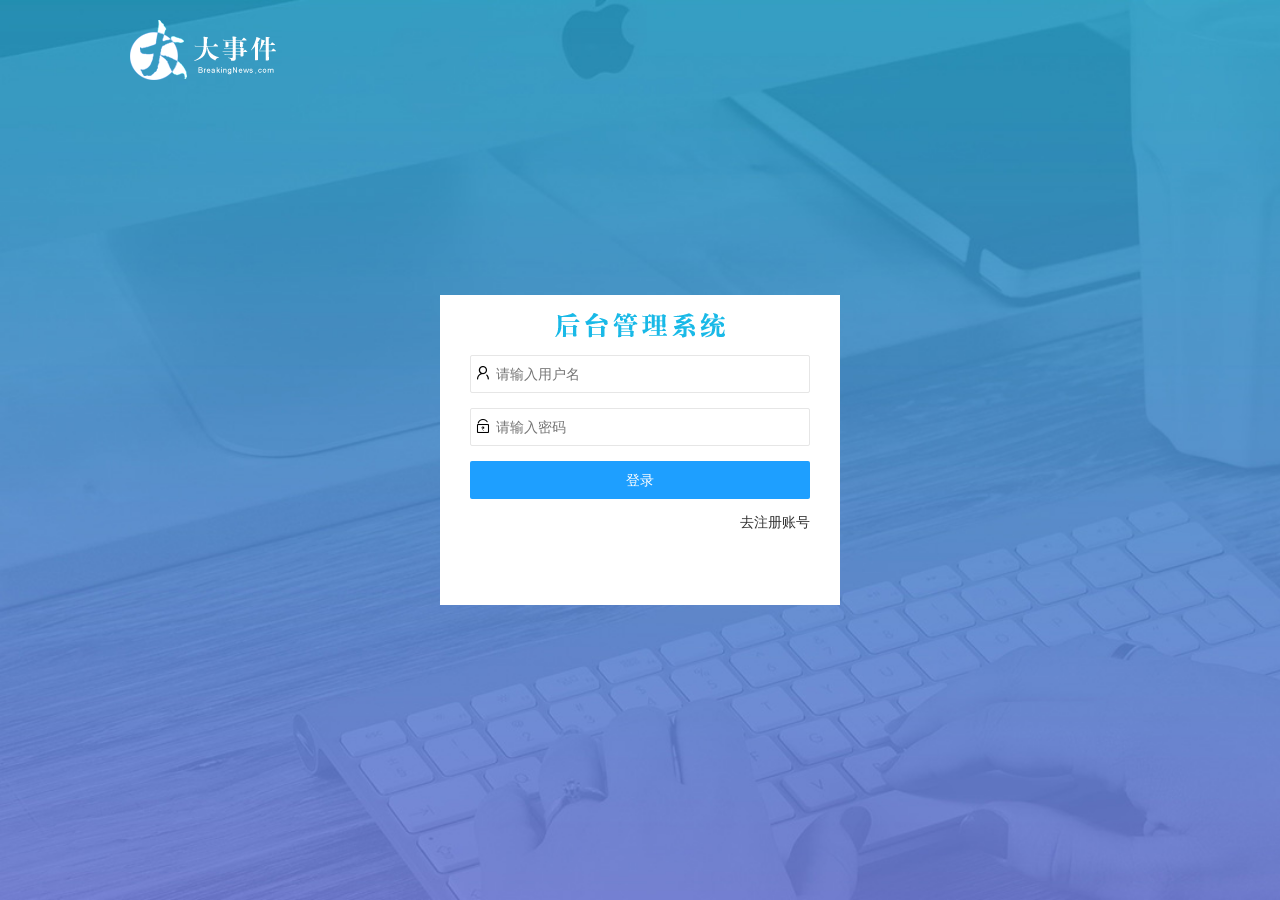
==== commit be8752d4: "Big Event项目，进度到删除功能" ====
--- a/login.html
+++ b/login.html
@@ -10,91 +10,93 @@
     <link rel="stylesheet" href="./assets/lib/layui/css/layui.css">
     <link rel="stylesheet" href="./login/login.css">
 
-    <!-- 加载js文件 -->
-    <script src="./assets/lib/jquery.js"></script>
-    <script src="./assets/lib/layui/layui.all.js"></script>
-    <script src="./login/login.js"></script>
+
+
 </head>
 
 <body>
-<!-- logo -->
-<div id="logo">
-    <img src="./assets/images/logo.png" />
-</div>
+    <!-- logo -->
+    <div id="logo">
+        <img src="./assets/images/logo.png" />
+    </div>
 
 
-<!-- 登录的盒子 start -->
-<div id="login">
-    <!-- 盒子的标题 -->
-    <div class="title"></div>
-    <!-- 登录的表单 -->
-    <form action="" class="layui-form">
-        <!-- 第一行：用户名 -->
-        <div class="layui-form-item">
-            <i class="layui-icon layui-icon-username"></i>
-            <input type="text" name="username" required lay-verify="required" placeholder="请输入标题" autocomplete="off"
-                class="layui-input">
-        </div>
-        <!-- 第二行：密码 -->
-        <div class="layui-form-item">
-            <i class="layui-icon layui-icon-password"></i>
-            <input type="password" name="password" required lay-verify="required" placeholder="请输入标题" autocomplete="off"
-                class="layui-input">
-        </div>
-        <!-- 第三行：按钮 -->
-        <div class="layui-form-item">
-            <button class="layui-btn layui-btn-fluid layui-bg-blue" lay-submit lay-filter="formDemo">登录</button>
-        </div>
-        <!-- 第四行：去注册账号 -->
-        <div class="layui-form-item">
-            <a href="javascript:;" id="goto-register">去注册账号</a>
-        </div>
-    </form>
-</div>
+    <!-- 登录的盒子 start -->
+    <div id="login">
+        <!-- 盒子的标题 -->
+        <div class="title"></div>
+        <!-- 登录的表单 -->
+        <form action="" class="layui-form">
+            <!-- 第一行：用户名 -->
+            <div class="layui-form-item">
+                <i class="layui-icon layui-icon-username"></i>
+                <input type="text" name="username" required lay-verify="required" placeholder="请输入用户名" autocomplete="off"
+                    class="layui-input">
+            </div>
+            <!-- 第二行：密码 -->
+            <div class="layui-form-item">
+                <i class="layui-icon layui-icon-password"></i>
+                <input type="password" name="password" required lay-verify="required" placeholder="请输入密码"
+                    autocomplete="off" class="layui-input">
+            </div>
+            <!-- 第三行：按钮 -->
+            <div class="layui-form-item">
+                <button class="layui-btn layui-btn-fluid layui-bg-blue" lay-submit lay-filter="formDemo">登录</button>
+            </div>
+            <!-- 第四行：去注册账号 -->
+            <div class="layui-form-item">
+                <a href="javascript:;" id="goto-register">去注册账号</a>
+            </div>
+        </form>
+    </div>
 
 
 
-<!-- 注册的盒子 start -->
-<div id="register">
-    <!-- 盒子的标题 -->
-    <div class="title"></div>
+    <!-- 注册的盒子 start -->
+    <div id="register">
+        <!-- 盒子的标题 -->
+        <div class="title"></div>
 
-    <!-- 登录的表单 -->
-    <form action="" class="layui-form">
-        <!-- 第一行：用户名 -->
-        <div class="layui-form-item">
-            <i class="layui-icon layui-icon-username"></i>
-            <input type="text" name="username" required lay-verify="required" placeholder="请输入标题" autocomplete="off"
-                class="layui-input">
-        </div>
+        <!-- 登录的表单 -->
+        <form action="" class="layui-form">
+            <!-- 第一行：用户名 -->
+            <div class="layui-form-item">
+                <i class="layui-icon layui-icon-username"></i>
+                <input type="text" name="username" required lay-verify="required|username" placeholder="请输入用户名"
+                    autocomplete="off" class="layui-input">
+            </div>
 
 
-        <!-- 第二行：密码 -->
-        <div class="layui-form-item">
-            <i class="layui-icon layui-icon-password"></i>
-            <input type="password" name="password" required lay-verify="required" placeholder="请输入标题" autocomplete="off"
-                class="layui-input">
-        </div>
+            <!-- 第二行：密码 -->
+            <div class="layui-form-item">
+                <i class="layui-icon layui-icon-password"></i>
+                <input type="password" name="password" required lay-verify="required|pass" placeholder="请输入密码"
+                    autocomplete="off" class="layui-input" id="pwd">
+            </div>
 
 
-        <!-- 第三行：重复密码 -->
-        <div class="layui-form-item">
-            <i class="layui-icon layui-icon-password"></i>
-            <input type="password" required lay-verify="required" placeholder="请输入标题" autocomplete="off"
-                class="layui-input">
-        </div>
+            <!-- 第三行：重复密码 -->
+            <div class="layui-form-item">
+                <i class="layui-icon layui-icon-password"></i>
+                <input type="password" required lay-verify="required|same" placeholder="请确认密码" autocomplete="off"
+                    class="layui-input">
+            </div>
 
 
-        <!-- 第四行：按钮 -->
-        <div class="layui-form-item">
-            <button class="layui-btn layui-btn-fluid layui-bg-blue" lay-submit lay-filter="formDemo">注册</button>
-        </div>
-        <!-- 第无行：有账号，去登录 -->
-        <div class="layui-form-item">
-            <a href="javascript:;" id="goto-login">已有账号，去登录</a>
-        </div>
-    </form>
-</div>
+            <!-- 第四行：按钮 -->
+            <div class="layui-form-item">
+                <button class="layui-btn layui-btn-fluid layui-bg-blue" lay-submit lay-filter="formDemo">注册</button>
+            </div>
+            <!-- 第五行：有账号，去登录 -->
+            <div class="layui-form-item">
+                <a href="javascript:;" id="goto-login">已有账号，去登录</a>
+            </div>
+        </form>
+    </div>
 </body>
+<!-- 加载js文件 -->
+<script src="./assets/lib/jquery.js"></script>
+<script src="./assets/lib/layui/layui.all.js"></script>
+<script src="./login/login.js"></script>
 
 </html>
